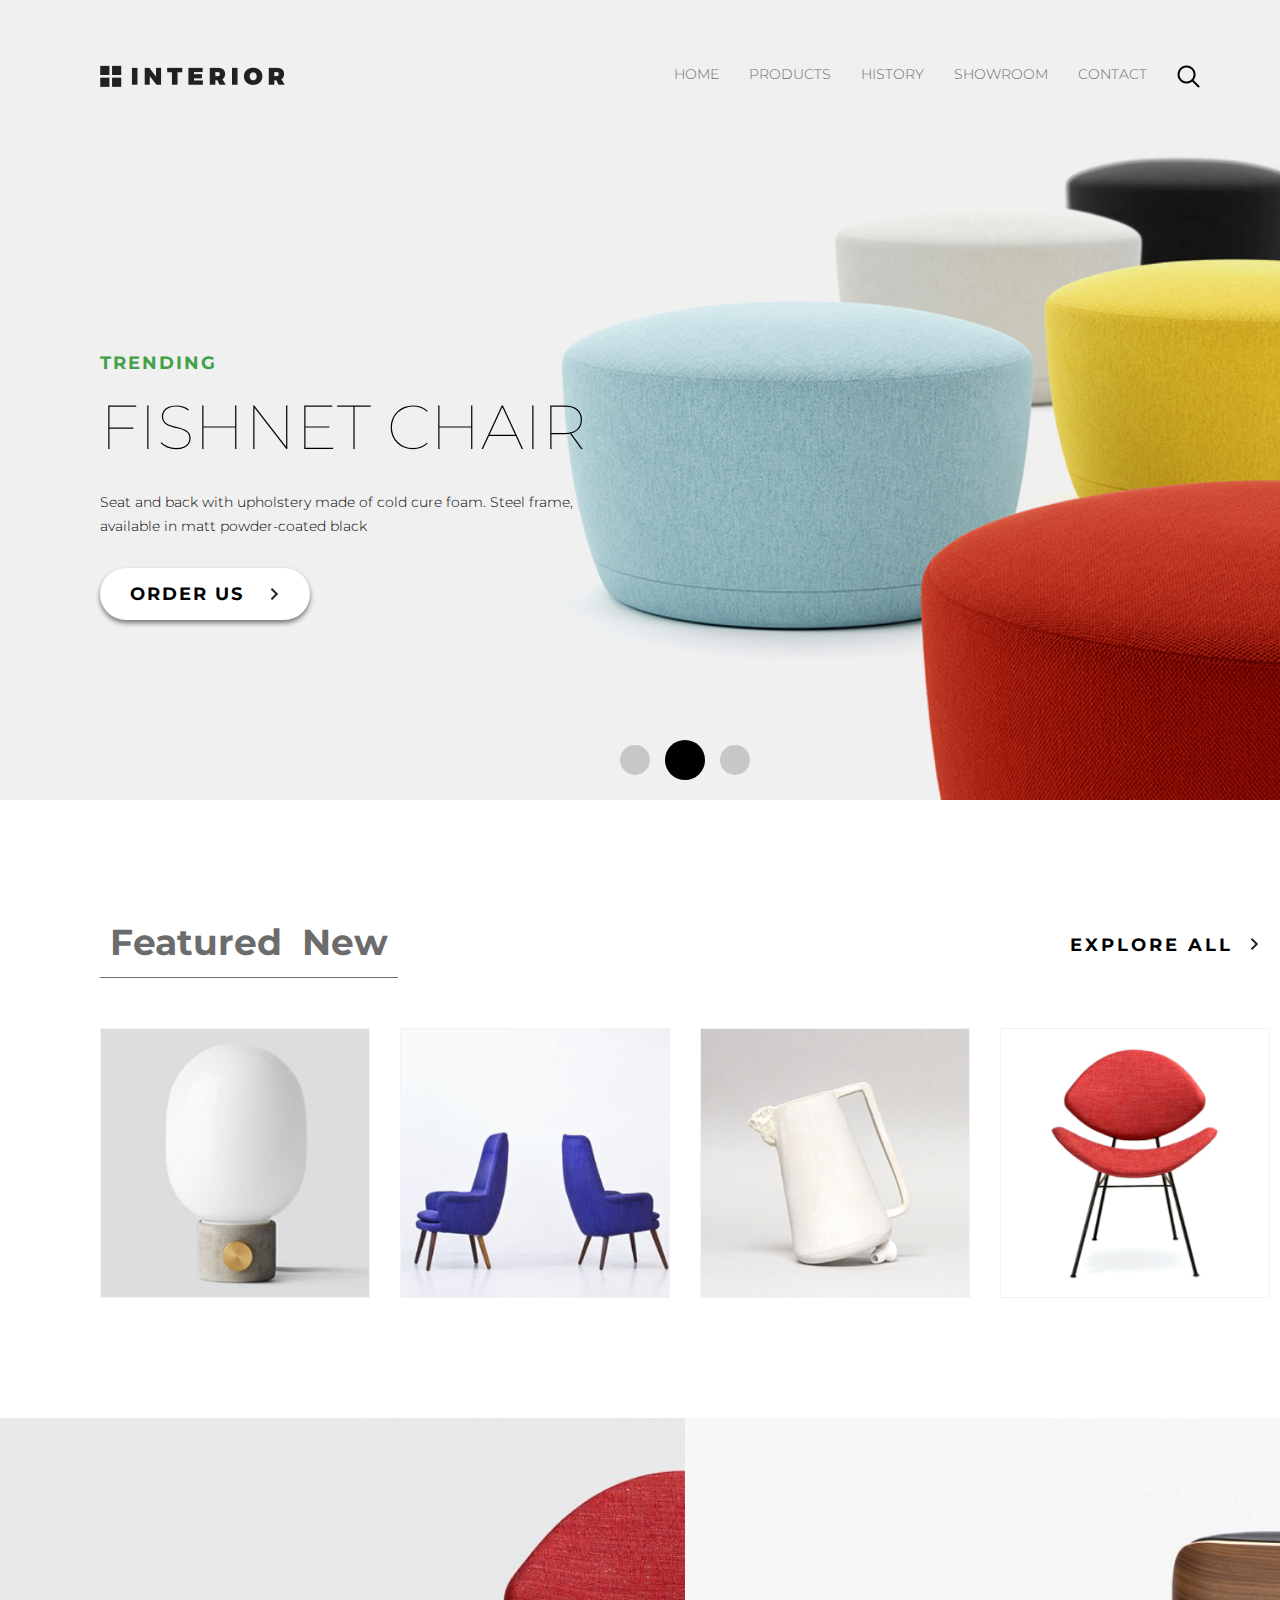
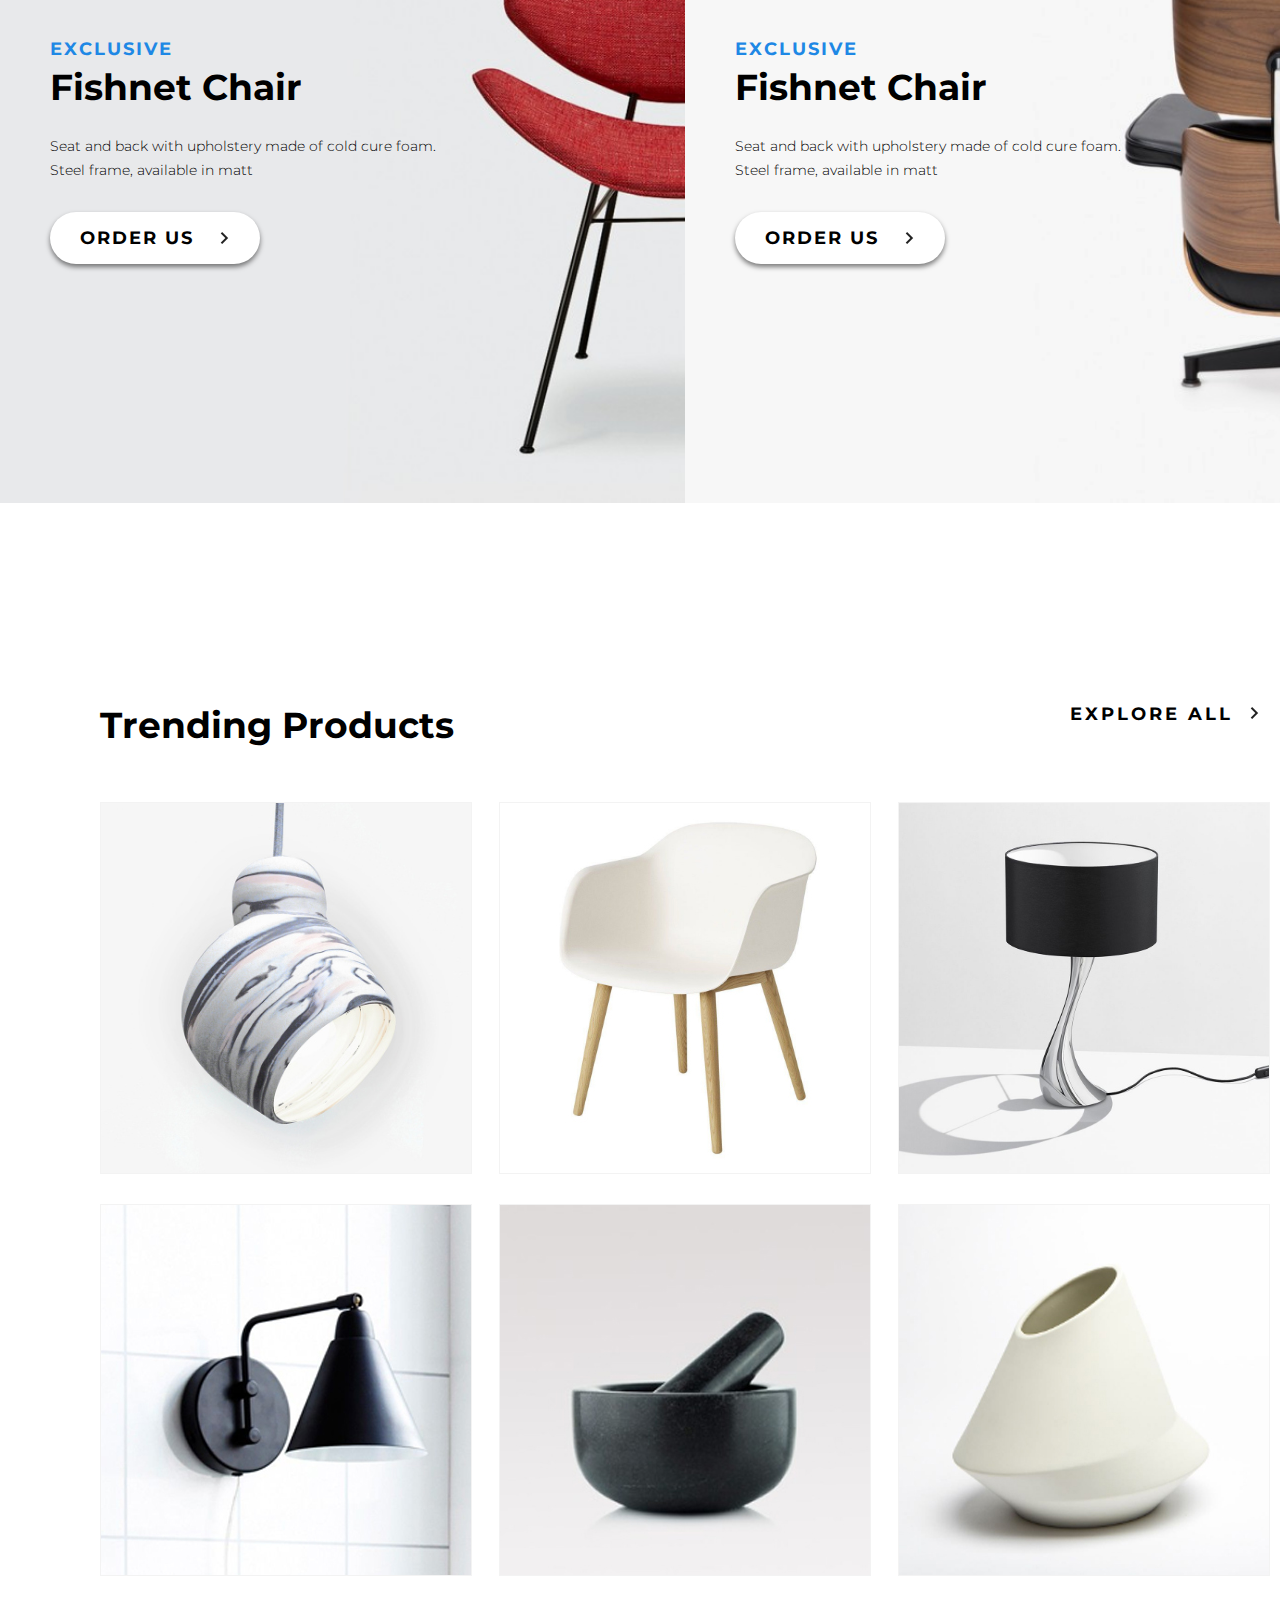
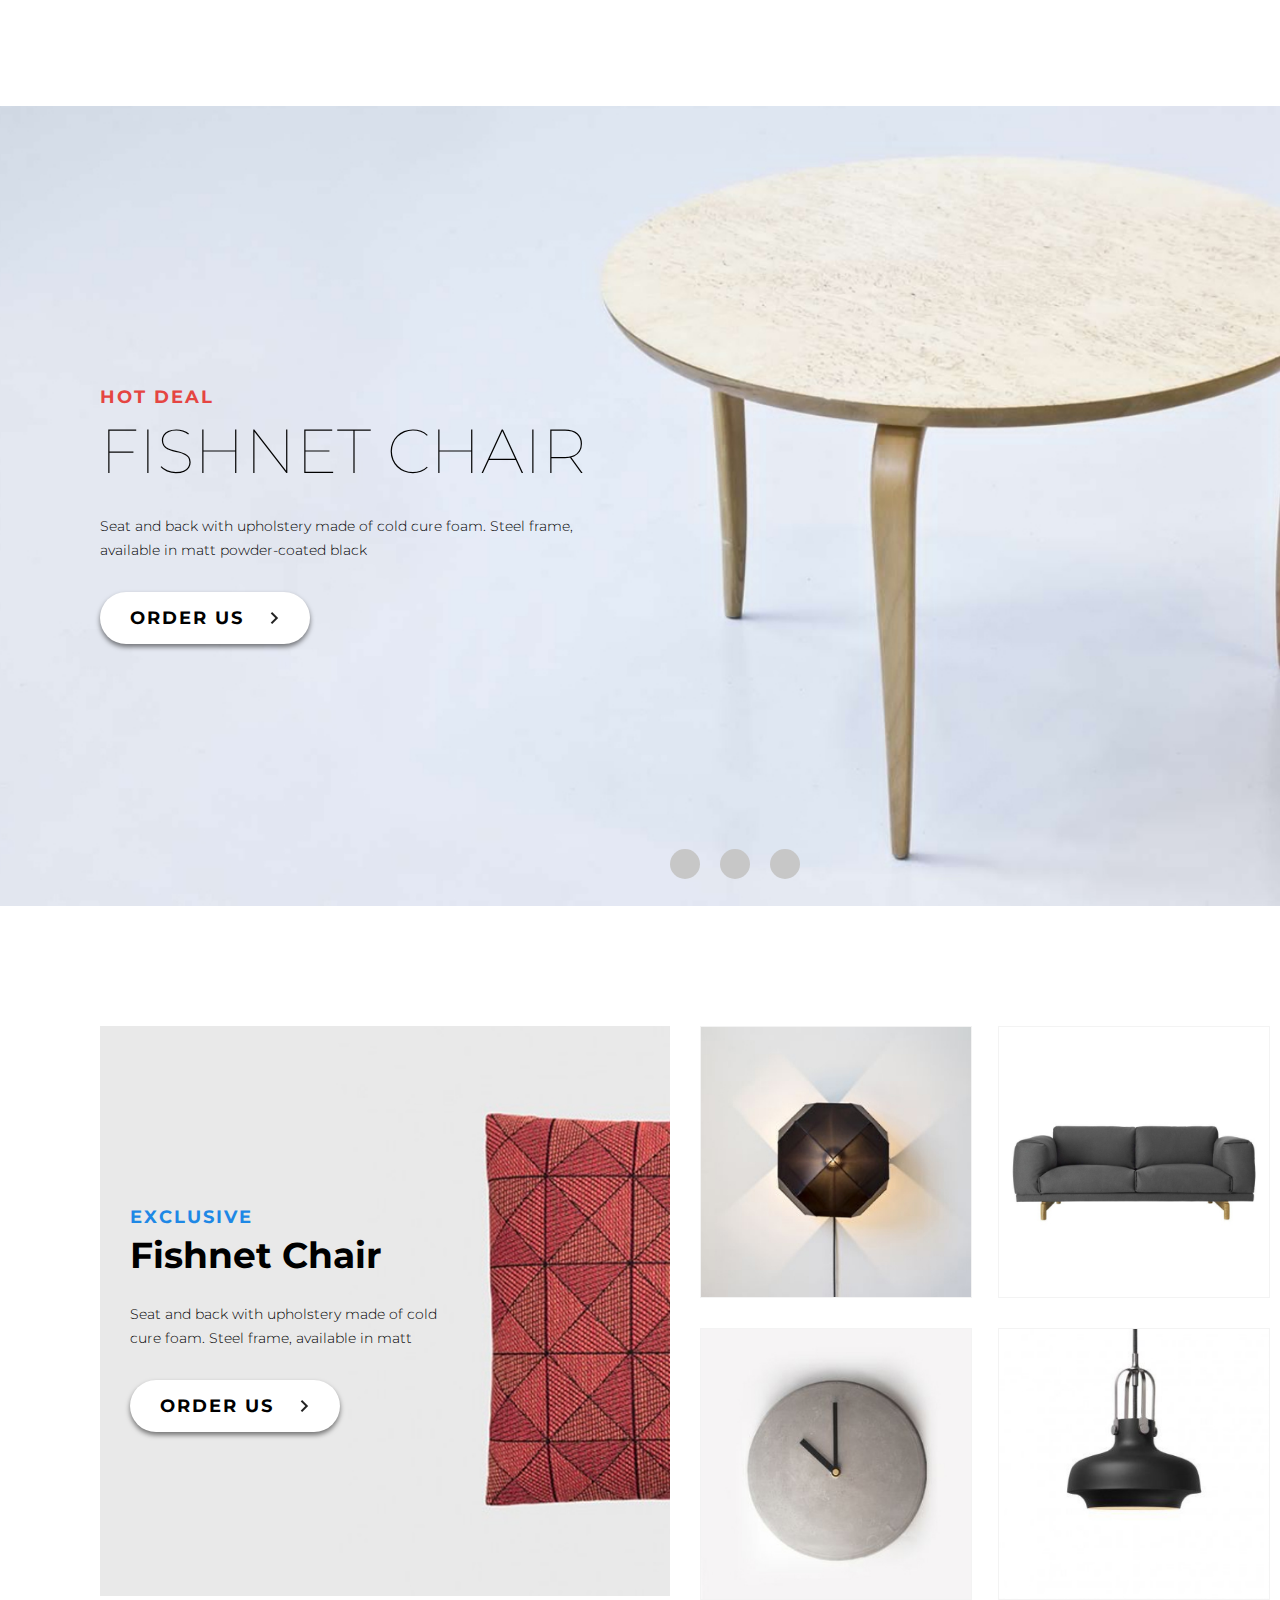
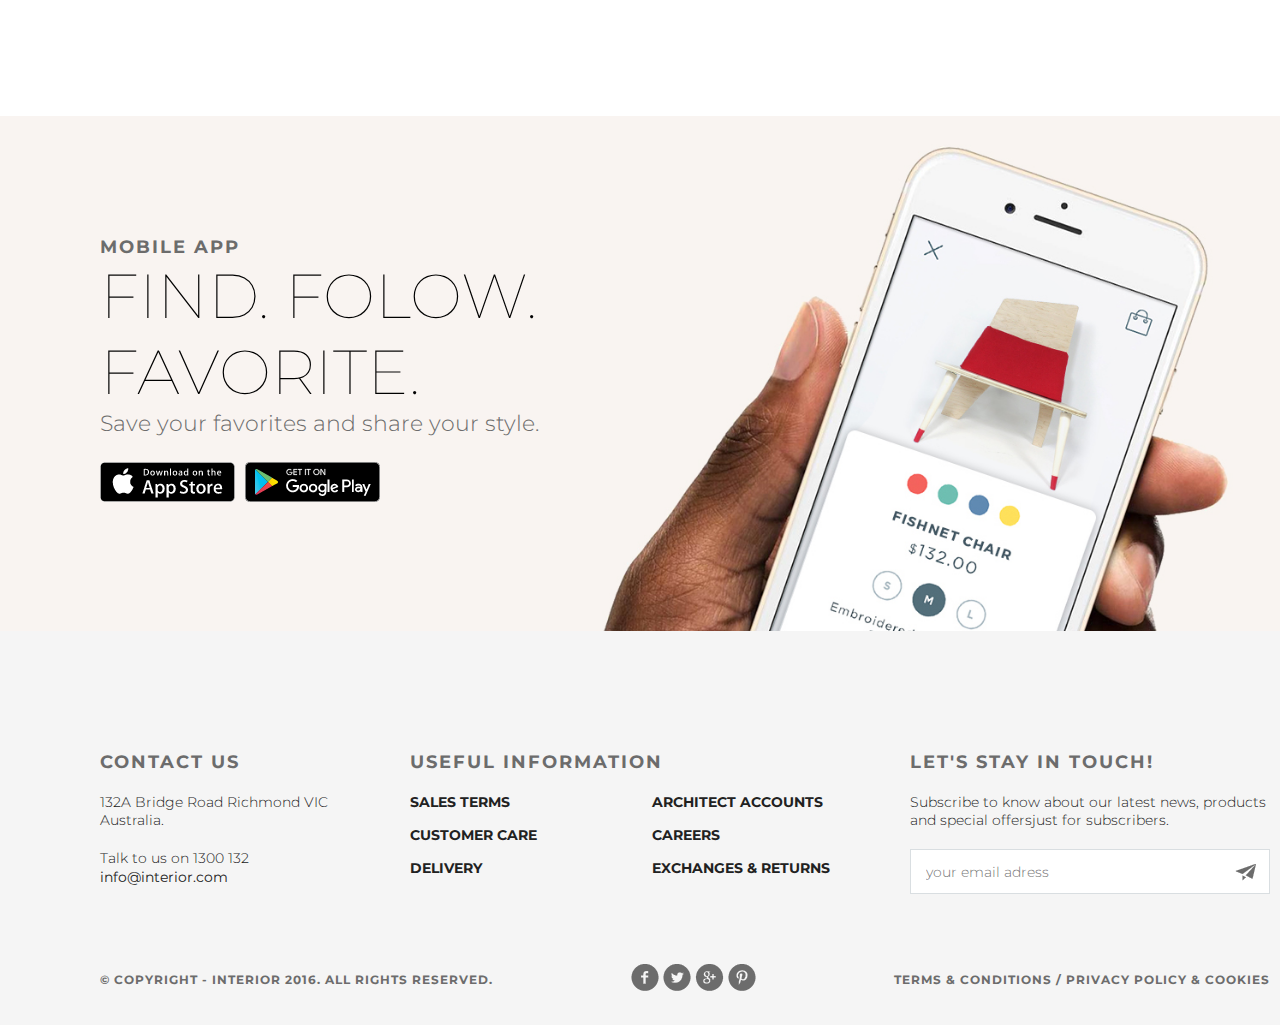
==== index.html @ ceb40d7b "Add files via upload" ====
<!DOCTYPE html>
<html lang="en">
<head>
	<meta charset="UTF-8">
	<title>Interior Home Page</title>
	<link rel="stylesheet" href="css/home.css">
	<link href="https://fonts.googleapis.com/css2?family=Montserrat:wght@100;300;700&display=swap" rel="stylesheet">
</head>
<body>
	<header class="header">
		<div class="navbar">
			<div class="logo">
				<a href="#"><img src="img/logo.png" alt="logo"></a>		
			</div>
			<nav class="menu">
				<ul class="menu-list">
					<li class="menu-list-item"><a href="#" class="menu-link">home</a></li>
					<li class="menu-list-item"><a href="#" class="menu-link">products</a></li>
					<li class="menu-list-item"><a href="#" class="menu-link">history</a></li>
					<li class="menu-list-item"><a href="#" class="menu-link">showroom</a></li>
					<li class="menu-list-item"><a href="./contact.html" class="menu-link">contact</a></li>
					<li class="menu-list-item"><a href="#" class="menu-link"><img src="img/search.png" alt="search"><span class="visually-hidden">search</span></a></li>
				</ul>
			</nav>		
		</div>
		<div class="slider-content">
			<p class="tag">trending</p>
			<h1 class="slider-title">fishnet chair</h1>
			<p class="slider-details">Seat and back with upholstery made of cold cure foam. Steel frame, available in matt powder-coated black</p>
			<a href="#0" class="order-btn">order us</a>
		</div>
		<div class="nav-box">
			<div class="nav-list">
				<div class="nav-btn-box">
					<div class="nav-btn"><a href="#" class="nav-btn-link"></a></div>
				</div>
				<div class="nav-btn-box">
					<div class="nav-btn-inv"><a href="#" class="nav-btn-link"></a></div>
				</div>
				<div class="nav-btn-box">
					<div class="nav-btn"><a href="#" class="nav-btn-link"></a></div>
				</div>
			</div>
		</div>
	</header>
	<main class="content">
		<section class="featured-product">
			<div class="ftd-nav">
				<ul class="ftd-nav-menu">
					<li class="ftd-nav-menu-item"><a href="#0" class="ftd-menu-link">Featured</a></li>
					<li class="ftd-nav-menu-item"><a href="#0" class="ftd-menu-link">New</a></li>
				</ul>
				<div class="ftd-nav-more-btn">
					<a href="#0" class="more-btn-link">explore all</a>
				</div>
			</div>
			<div class="ftd-cards">
				<div class="ftd-card">
					<div class="img-back-one"></div>
					<div class="img-back-one-opacity"></div>
					<div class="text-one">
						<a href="#0" class="more-desc"></a>
						<h2 class="ftd-more-title">Fishnet Chair</h2>
						<p class="ftd-more-desc">Seat and back with upholstery made of cold cure foam</p>
					</div>
				</div>
				<div class="ftd-card">
					<div class="img-back-two"></div>
					<div class="img-back-two-opacity"></div>
					<div class="text-two">
						<a href="#0" class="more-desc"></a>
						<h2 class="ftd-more-title">Fishnet Chair</h2>
						<p class="ftd-more-desc">Seat and back with upholstery made of cold cure foam</p>
					</div>
				</div>
				<div class="ftd-card">
					<div class="img-back-three"></div>
					<div class="img-back-three-opacity"></div>
					<div class="text-three">
						<a href="#0" class="more-desc"></a>
						<h2 class="ftd-more-title">Fishnet Chair</h2>
						<p class="ftd-more-desc">Seat and back with upholstery made of cold cure foam</p>
					</div>
				</div>
				<div class="ftd-card">
					<div class="img-back-four"></div>
					<div class="img-back-four-opacity"></div>
					<div class="text-four">
						<a href="#0" class="more-desc"></a>
						<h2 class="ftd-more-title">Fishnet Chair</h2>
						<p class="ftd-more-desc">Seat and back with upholstery made of cold cure foam</p>
					</div>					
				</div>
			</div>
		</section>
		<section class="promo-product">
			<div class="promo-product-content ppc-card1">
				<div class="promo-content">
					<p class="pc-tag">Exclusive</p>
					<h1 class="pc-slider-title">Fishnet Chair</h1>
					<p class="slider-details">Seat and back with upholstery made of cold cure foam. Steel frame, available in matt</p>
					<a href="#" class="order-btn">Order us</a>
				</div>
			</div>
			<div class="promo-product-content ppc-card2">
				<div class="promo-content">
					<p class="pc-tag">Exclusive</p>
					<h1 class="pc-slider-title">Fishnet Chair</h1>
					<p class="slider-details">Seat and back with upholstery made of cold cure foam. Steel frame, available in matt</p>
					<a href="#" class="order-btn">Order us</a>
				</div>
			</div>
		</section>
		<section class="trending-products">
			<div class="tp-nav">
				<h2 class="tp-nav-title">Trending Products</h2>
				<a href="#" class="more-btn-link">Explore all</a>
			</div>
			<div class="tp-content">
				<a href="#" class="tp-card tp-card1"></a>
				<a href="#" class="tp-card tp-card2"></a>
				<a href="#" class="tp-card tp-card3"></a>
				<a href="#" class="tp-card tp-card4"></a>
				<a href="#" class="tp-card tp-card5"></a>
				<a href="#" class="tp-card tp-card6"></a>
			</div>
		</section>
		<div class="hot-deals-slider">
			<div class="slider-content">
				<p class="hdc-tag">Hot deal</p>
				<h1 class="slider-title">Fishnet Chair</h1>
				<p class="slider-details">Seat and back with upholstery made of cold cure foam. Steel frame, available in matt powder-coated black</p>
				<a href="#" class="order-btn">Order us</a>
			</div>
			<div class="nav-box nav-box2">
				<div class="nav-list ">
					<div class="nav-btn-box">
						<div class="nav-btn"><a href="#" class="nav-btn-link"></a></div>
					</div>
					<div class="nav-btn-box">
							<div class="nav-btn"><a href="#" class="nav-btn-link"></a></div>
					</div>
					<div class="nav-btn-box">
						<div class="nav-btn"><a href="#" class="nav-btn-link"></a></div>
						</div>
				</div>
			</div>
		</div>
		<section class="exclusive-product">
			<div class="product-lg">
				<div class="plg-content">
					<p class="pc-tag">Exclusive</p>
					<h1 class="pc-slider-title">Fishnet Chair</h1>
					<p class="slider-details">Seat and back with upholstery made of cold cure foam. Steel frame, available in matt</p>
					<a href="#" class="order-btn">Order us</a>
				</div>
			</div>
			<div class="products-sm">
				<a href="#" class="products-sm-card products-sm-card1"></a>
				<a href="#" class="products-sm-card products-sm-card2"></a>
				<a href="#" class="products-sm-card products-sm-card3"></a>
				<a href="#" class="products-sm-card products-sm-card4"></a>
			</div>
		</section>
		<div class="mobile-app">
			<div class="mobile-app-content">
				<p class="mac-tag">Mobile app</p>
				<h1 class="mac-title">Find. Folow. Favorite.</h1>
				<p class="mac-details">Save your favorites and share your style.</p>
				<div class="mobile-app-btn">
					<a href="#" class="ma-link"><img src="./img/app-store.png" alt="App store"></a>
					<a href="#" class="ma-link"><img src="./img/google-play.png" alt="Google play"></a>
				</div>
			</div>
		</div>
	</main>
	<footer class="footer">
		<div class="footer-top">
			<div class="footer-group first">
				<h4 class="footer-group-title">contact us</h4>
				<address class="footer-group-info-place">132A Bridge Road Richmond VIC Australia.</address>
				<address class="footer-group-info-tel">Talk to us on 1300 132</address>
				<address><a href="#" class="footer-group-email">info@interior.com</a></address>
			</div>
			<div class="footer-group second">
				<h4 class="footer-group-title">useful information</h4>
				<div class="footer-group-menu">
					<ul class="group-menu-list-left">
						<li class="group-menu-list-item"><a href="#" class="group-menu-link">sales terms</a></li>
						<li class="group-menu-list-item"><a href="#" class="group-menu-link">customer care</a></li>
						<li class="group-menu-list-item"><a href="#" class="group-menu-link">delivery</a></li>
					</ul>
					<ul class="group-menu-list-right">						
						<li class="group-menu-list-item"><a href="#" class="group-menu-link">architect accounts</a></li>
						<li class="group-menu-list-item"><a href="#" class="group-menu-link">careers</a></li>
						<li class="group-menu-list-item"><a href="#" class="group-menu-link">exchanges & returns</a></li>
					</ul>
				</div>		
			</div>
			<div class="footer-group third">
				<h4 class="footer-group-title">let's stay in touch!</h4>	
				<p class="footer-group-info">Subscribe to know about our latest news, products and special offersjust for subscribers.</p>
				<form class="form-email">
					<label class="form-row">
						<input type="email" class="field" placeholder="your email adress" required>
					</label>
					<button type="submit" class="submit-btn"><span class="visually-hidden">Submit</span></button>
				</form>
			</div>
		</div>
		<div class="footer-bottom">
			<div class="copyright">
				<p class="copyright-description">© copyright - interior 2016. all rights reserved.</p>
			</div>
			<div class="socials">
				<a href="#" class="social-fb"><img src="img/facebook.png" alt="facebook icon"</a>
				<a href="#" class="social-tw"><img src="img/twitter.png" alt="twitter icon"></a>
				<a href="#" class="social-gl"><img src="img/google.png" alt="google icon"></a>
				<a href="#" class="social-pin"><img src="img/pinterest.png" alt="pinterest icon"></a>
			</div>
			<div class="policy-cookies">
				<p class="policy-cookies-description">terms & conditions / privacy policy & cookies</p>
			</div>
		</div>
	</footer>
</body>
</html>
---- css/home.css ----
body {
	font-family: "Montserrat", sans-serif;
	width: 1370px;
	margin: 0 auto;
	padding: 0;	
	font-style: normal;	
}
h1,
h2,
h3,
h4,
p,
ul,
address {
	margin: 0;
	padding: 0;
	font-style: normal;
}
a {
	text-decoration: none;
	color: #6c6c6c;
}
.visually-hidden {
  position: absolute;
  width: 1px;
  height: 1px;
  clip: rect(1px, 1px, 1px, 1px);
 }
.header {
	height: 800px;	
	box-sizing: border-box;
	background-color: #f5f5f5;
	padding-top: 65px;
	padding-left: 100px;
	padding-right: 100px;
	padding-bottom: 20px;
	background-image: url(../img/slider-img.png);
	background-repeat: no-repeat;
	background-size: cover;
	background-position: 0 0;		
}
.navbar {
	display: flex;
	justify-content: space-between;
	margin-right: 70px;	
	margin-bottom: 260px;	
}
.menu-list {
	display: flex;
	padding: 0;
	margin: 0;
}
.menu-list-item {
	font-size: 14px;
	list-style-type: none;
	text-transform: uppercase;
	font-weight: 300;
	padding-left: 15px;
	padding-right: 15px;	
}
.menu-list-item:hover {	
	color: #000000;
	font-size: 14px;
	font-weight: 700;
	border-bottom: 3px solid #212121;
}
.menu-list-item:last-child:hover {
	border-bottom: none;
}
.menu-list-item:last-child {
	padding-right: 0;
}
.slider-content {
	width: 490px;
	margin-bottom: 120px;
}
.tag {
	margin-bottom: 15px;
	font-size: 18px;
	font-weight: 700;
	text-transform: uppercase;
	color: #43a047;
	letter-spacing: 2px;
}
.slider-title {
	margin-bottom: 25px;
	font-size: 62px;
	font-weight: 100;
	color: #000000;
	text-transform: uppercase;
}
.slider-details {
	margin-bottom: 30px;
	font-size: 14px;
	line-height: 24px;
	color: #000000;
	font-weight: 300;
}
.order-btn {
	display: block;
	box-sizing: border-box;
	width: 210px;
	padding: 15px 30px;
	font-size: 18px;
	color: #000000;
	font-weight: 700;
	text-transform: uppercase;
	letter-spacing: 2px;	
	border-radius: 26px;
	box-shadow: 0 3px 5px rgba(0, 0, 0, 0.5);	
	background-color: #ffffff;
	background-image: url(../img/arrow.png);
	background-size: 9px 12px;
	background-repeat: no-repeat;
	background-position: 170px 20px;
}
.nav-list {
	display: flex;
	justify-content: center;
	height: 40px;
	align-items: center;
}
.nav-btn-box {
	width: 50px;
	height: 50px;
}
.nav-btn {
	width: 30px;
	height: 30px;
	margin: 10px auto;
	background-color: #c7c7c7;
    background-position: center center;
	background-repeat: no-repeat;
	border-radius: 30px;
}
.nav-btn-inv {
	width: 40px;
	height: 40px;
	margin: 5px auto;
	background-color: #000000;
	background-position: center center;
	background-repeat: no-repeat;
	border-radius: 40px;
	cursor: pointer;
}
.nav-btn:hover {
	width: 40px;
	height: 40px;
	margin: 5px auto;
	background-color: #000000;
	border-radius: 40px;
	cursor: pointer;
}
.featured-product {
	padding: 120px 100px;
}
.ftd-nav {
	display: flex;
	justify-content: space-between;
	-ms-align-items: center;
	align-items: center;
	margin-bottom: 50px;
}
.ftd-nav-menu {
	display: flex;
	list-style-type: none;	
	padding-bottom: 13px;
	border-bottom: 1px solid #6c6c6c;
	font-size: 36px;
	font-weight: 700;
	color: #6c6c6c;
}
.ftd-menu-link {
	padding-left: 10px;
	padding-right: 10px;
	padding-bottom: 10px;
}
.ftd-menu-link:hover {
	padding-left: 10px;
	padding-right: 10px;
	padding-bottom: 10px;
	color: #000000;
	border-bottom: 3px solid #000;
}
.more-btn-link {
	font-size: 18px;
	text-transform: uppercase;
	font-weight: 700;
	letter-spacing: 3px;
	color: #000000;
}
.more-btn-link {
	display: block;
	width: 200px;
	height: 30px;
	background-image: url(../img/arrow.png);
	background-size: 9px 12px;
	background-repeat: no-repeat;
	background-position: 180px 4px;
}
.ftd-cards {
	display: flex;
	justify-content: space-between;
}
.ftd-card {
	position: relative;
	width: 270px;
	height: 270px;
	border: 1px solid #f3f3f3;
	padding-top: 60px;
	padding-left: 25px;
	padding-right: 25px;
	box-sizing: border-box;
	background-repeat: no-repeat;
	background-position: center center;
	background-size: contain;
	text-align: center;
}
.img-back-one {
	position: absolute;
	top: 0;
	left: 0;
	right: 0;
	bottom: 0;
	padding-top: 60px;
	padding-left: 25px;
	padding-right: 25px;
	background-image: url(../img/product-1.png);
	background-repeat: no-repeat;
	background-position: center center;
	background-size: contain;
	z-index: 1;
}
.text-one {
	position: absolute;
	top: 0;
	left: 0;
	right: 0;
	bottom: 0;
	padding-top: 60px;
	padding-left: 25px;
	padding-right: 25px;	
}
.img-back-one-opacity {
	position: absolute;
	top: 0;
	left: 0;
	right: 0;
	bottom: 0;
	padding-top: 60px;
	padding-left: 25px;
	padding-right: 25px;
	background-image: url(../img/product-1.png);
	background-repeat: no-repeat;
	background-position: center center;
	background-size: contain;
	opacity: 0.2;	
}
.img-back-one:hover  {
	background-image: none;
}
.img-back-two {
	position: absolute;
	top: 0;
	left: 0;
	right: 0;
	bottom: 0;
	padding-top: 60px;
	padding-left: 25px;
	padding-right: 25px;
	background-image: url(../img/product-2.png);
	background-repeat: no-repeat;
	background-position: center center;
	background-size: contain;
	z-index: 1;
}
.text-two {
	position: absolute;
	top: 0;
	left: 0;
	right: 0;
	bottom: 0;
	padding-top: 60px;
	padding-left: 25px;
	padding-right: 25px;	
}
.img-back-two-opacity {
	position: absolute;
	top: 0;
	left: 0;
	right: 0;
	bottom: 0;
	padding-top: 60px;
	padding-left: 25px;
	padding-right: 25px;
	background-image: url(../img/product-2.png);
	background-repeat: no-repeat;
	background-position: center center;
	background-size: contain;
	opacity: 0.2;	
}
.img-back-two:hover  {
	background-image: none;
}
.img-back-three {
	position: absolute;
	top: 0;
	left: 0;
	right: 0;
	bottom: 0;
	padding-top: 60px;
	padding-left: 25px;
	padding-right: 25px;
	background-image: url(../img/product-3.png);
	background-repeat: no-repeat;
	background-position: center center;
	background-size: contain;
	z-index: 1;
}
.text-three {
	position: absolute;
	top: 0;
	left: 0;
	right: 0;
	bottom: 0;
	padding-top: 60px;
	padding-left: 25px;
	padding-right: 25px;	
}
.img-back-three-opacity {
	position: absolute;
	top: 0;
	left: 0;
	right: 0;
	bottom: 0;
	padding-top: 60px;
	padding-left: 25px;
	padding-right: 25px;
	background-image: url(../img/product-3.png);
	background-repeat: no-repeat;
	background-position: center center;
	background-size: contain;
	opacity: 0.2;	
}
.img-back-three:hover  {
	background-image: none;
}
.img-back-four {
	position: absolute;
	top: 0;
	left: 0;
	right: 0;
	bottom: 0;
	padding-top: 60px;
	padding-left: 25px;
	padding-right: 25px;
	background-image: url(../img/product-4.png);
	background-repeat: no-repeat;
	background-position: center center;
	background-size: contain;
	z-index: 1;
}
.text-four {
	position: absolute;
	top: 0;
	left: 0;
	right: 0;
	bottom: 0;
	padding-top: 60px;
	padding-left: 25px;
	padding-right: 25px;	
}
.img-back-four-opacity {
	position: absolute;
	top: 0;
	left: 0;
	right: 0;
	bottom: 0;
	padding-top: 60px;
	padding-left: 25px;
	padding-right: 25px;
	background-image: url(../img/product-4.png);
	background-repeat: no-repeat;
	background-position: center center;
	background-size: contain;
	opacity: 0.2;	
}
.img-back-four:hover  {
	background-image: none;
}
.more-desc {
	display: block;
	width: 50px;
	height: 50px;
	margin-left: auto;
	margin-right: auto;
	margin-bottom: 15px;
	border-radius: 25px;
	box-shadow: 0 3px 5px rgba(0, 0, 0, 0.5);
	background-image: url(../img/arrow.png);
	background-size: 15px 18px;
	background-repeat: no-repeat;
	background-position: 19px 17px;
	background-color: #ffffff;
	opacity: 1;
}
.ftd-more-title	{
	font-size: 22px;
	font-weight: 700;
	color: #000000;
	margin-bottom: 20px;
}
.ftd-more-desc {
	font-size: 14px;
	font-weight: 300;
	line-height: 22px;
}
.footer {	
	padding-top: 120px;
	padding-bottom: 30px;
	background-color: #f5f5f5;
}
.footer-top {
	display: flex;
	justify-content: space-between;
	width: 1170px;
	margin-left: auto;
	margin-right: auto;	
}
.first {
	width: 230px;	
}
.second {
	width: 420px;	
}
.third {
	width: 360px;
}
.promo-product {
	display: flex;
	margin-bottom: 100px;
}
.promo-product-content {
	box-sizing: border-box;
	width: 685px;
	height: 685px;
}
.ppc-card1 {
	background-image: url(../img/promo-img1.png);
	background-size: contain;
}
.ppc-card2 {
	background-image: url(../img/promo-img2.png);
	background-size: contain;
}
.promo-content {
	width: 400px;
	padding-top: 220px;
	padding-left: 50px;
}
.pc-tag {
	margin-bottom: 5px;
	color: #1e88e5;
	font-size: 18px;
	font-weight: 700;
	text-transform: uppercase;
	letter-spacing: 2px;
}
.pc-slider-title {
	margin-bottom: 25px;
	font-size: 36px;
	font-weight: 700;
	color: #000000;
}


.trending-products {
	padding: 100px;
}
.tp-nav {
	display: flex;
	justify-content: space-between;
	margin-bottom: 55px;
}
.tp-nav-title {
	font-size: 36px;
	font-weight: 700;
}
.tp-content {
	display: flex;
	justify-content: space-between;
	flex-wrap: wrap;
}
.tp-card {
	display: block;
	width: 370px;
	height: 370px;
	background-size: contain;
	margin-bottom: 30px;
	border: 1px solid #f3f3f3;
}
.tp-card1 {
	background-image: url(../img/product-5.png);
}
.tp-card2 {
	background-image: url(../img/product-6.png);
}
.tp-card3 {
	background-image: url(../img/product-7.png);
}
.tp-card4 {
	background-image: url(../img/product-8.png);
}
.tp-card5 {
	background-image: url(../img/product-9.png);
}
.tp-card6 {
	background-image: url(../img/product-10.png);
}


.hot-deals-slider {
	box-sizing: border-box;
	width: 1370px;
	height: 800px;
	padding-top: 280px;
	padding-left: 100px;
	margin-bottom: 120px;
	background-image: url(../img/slider-img2.png);
	background-size: cover;
	background-position: center center;
	background-repeat: no-repeat;	
}
.hdc-tag {
	margin-bottom: 5px;
	color: #e54542;
	font-size: 18px;
	font-weight: 700;
	text-transform: uppercase;
	letter-spacing: 2px;
}
.nav-box2 {
	padding-top: 80px;
}


.exclusive-product {
	display: flex;
	justify-content: space-between;
	padding-left: 100px;
	padding-right: 100px;
	margin-bottom: 120px;
}
.product-lg, .products-sm {
	width: 570px;
	height: 570px;
}
.product-lg {
	background-image: url(../img/promo-img3.png);
	background-size: contain;
}
.plg-content {
	width: 340px;
	padding-top: 180px;
	padding-left: 30px;
}
.products-sm {
	display: flex;
	flex-wrap: wrap;
	justify-content: space-between;
}
.products-sm-card {
	display: block;
	width: 270px;
	height: 270px;
	margin-bottom: 30px;
	border: 1px solid #f3f3f3;
	background-size: contain;
}
.products-sm-card1 {
	background-image: url(../img/product-11.png);
}
.products-sm-card2 {
	background-image: url(../img/product-12.png);
}
.products-sm-card3 {
	background-image: url(../img/product-13.png);
}
.products-sm-card4 {
	background-image: url(../img/product-14.png);
}


.mobile-app {
	box-sizing: border-box;
	width: 1370px;
	height: 515px;
	padding-top: 120px;
	padding-left: 100px;
	background-image: url(../img/app-back-img.png);
	background-size: cover;
	background-position: center center;
	background-repeat: no-repeat;
}
.mobile-app-content {
	width: 440px;
}
.mac-tag {
	font-size: 18px;
	font-weight: 700;
	text-transform: uppercase;
	color: #6c6c6c;
	letter-spacing: 2px;
}
.mac-title {
	font-size: 62px;
	font-weight: 100;
	text-transform: uppercase;
}
.mac-details {
	font-size: 22px;
	font-weight: 300;
	color: #6c6c6c;
	margin-bottom: 25px;
}
.mobile-app-btn {
	display: flex;
	width: 285px;
}
.ma-link {
	display: block;
	margin-right: 10px;
}
.footer-group-title {
	margin-bottom: 20px;
	font-size: 18px;
	font-weight: 700;
	letter-spacing: 2px;
	text-transform: uppercase;
	color: #6c6c6c;		
}
.footer-group-info {
	margin-bottom: 20px;
	font-size: 14px;
	font-weight: 300;
	color: #212121;
}
.footer-group-info-place {
	margin-bottom: 20px;
	font-size: 14px;
	font-weight: 300;
	color: #212121;
}
.footer-group-info-tel {	
	font-size: 14px;
	font-weight: 300;
	color: #212121;
}
.footer-group-email {
	font-size: 14px;
	color: #212121;
}
.footer-group-menu {
	display: flex;
	justify-content: space-between;
}
.group-menu-list-item {	
	font-size: 14px;
	font-weight: 700;
	list-style-type: none;
	text-transform: uppercase;
}
.group-menu-list-item:nth-child(n+2) {
	margin-top: 15px;
}
.group-menu-link {
	color: #212121;
}
.form-email {
	position: relative;
}
.field {
	-webkit-appearance:none;
	-moz-appearance:none;
	font-family: inherit;
	font-size: 14px;
	font-weight: 300;
	width: 360px;
	height: 45px;
	border: 1px solid #d9dee1;
	box-sizing: border-box;
	padding-left: 15px;
	padding-right: 50px;
}
.submit-btn {
	-webkit-appearance:none;
	-moz-appearance:none;
	position: absolute;
	z-index: 2;
	top: 3px;
	right: 5px;
	cursor: pointer;
	width: 40px;
	height: 40px;
	border: none;
	background-image: url(../img/submit.png);
	background-repeat: no-repeat;
	background-position: center center;
	-webkit-background-size: 21px;
	background-size: 21px;
	background-color: #ffffff;	
}
.field:focus {
	outline: 2px solid #d9dee1;
	outline-offset: 5px;
}
.footer-bottom {
	display: flex;
	justify-content: space-between;
	width: 1170px;
	margin-left: auto;
	margin-right: auto;
	margin-top: 70px;	
}
.copyright-description, .policy-cookies-description  {
	font-size: 12px;
	font-weight: 700;
	color: #6c6c6c;
	letter-spacing: 1px;
	text-transform: uppercase;
	padding-top: 8px;	
}
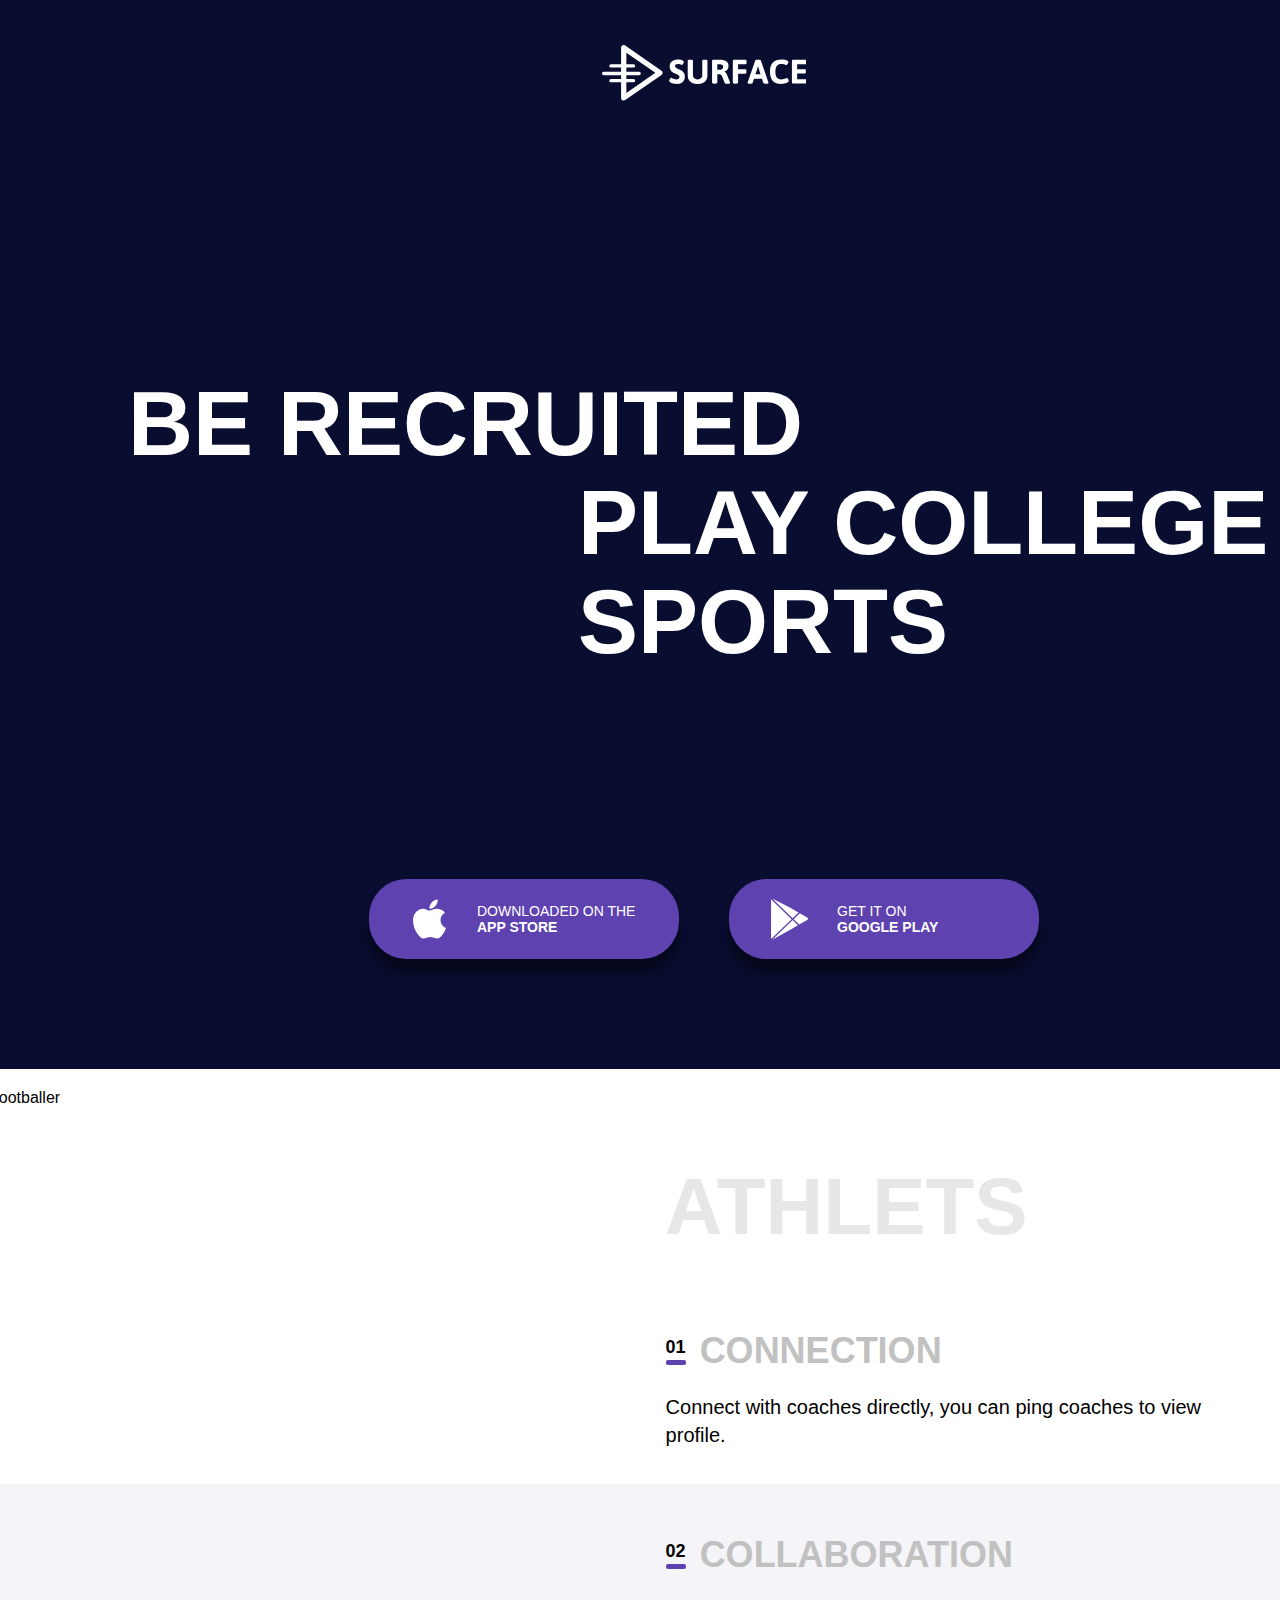
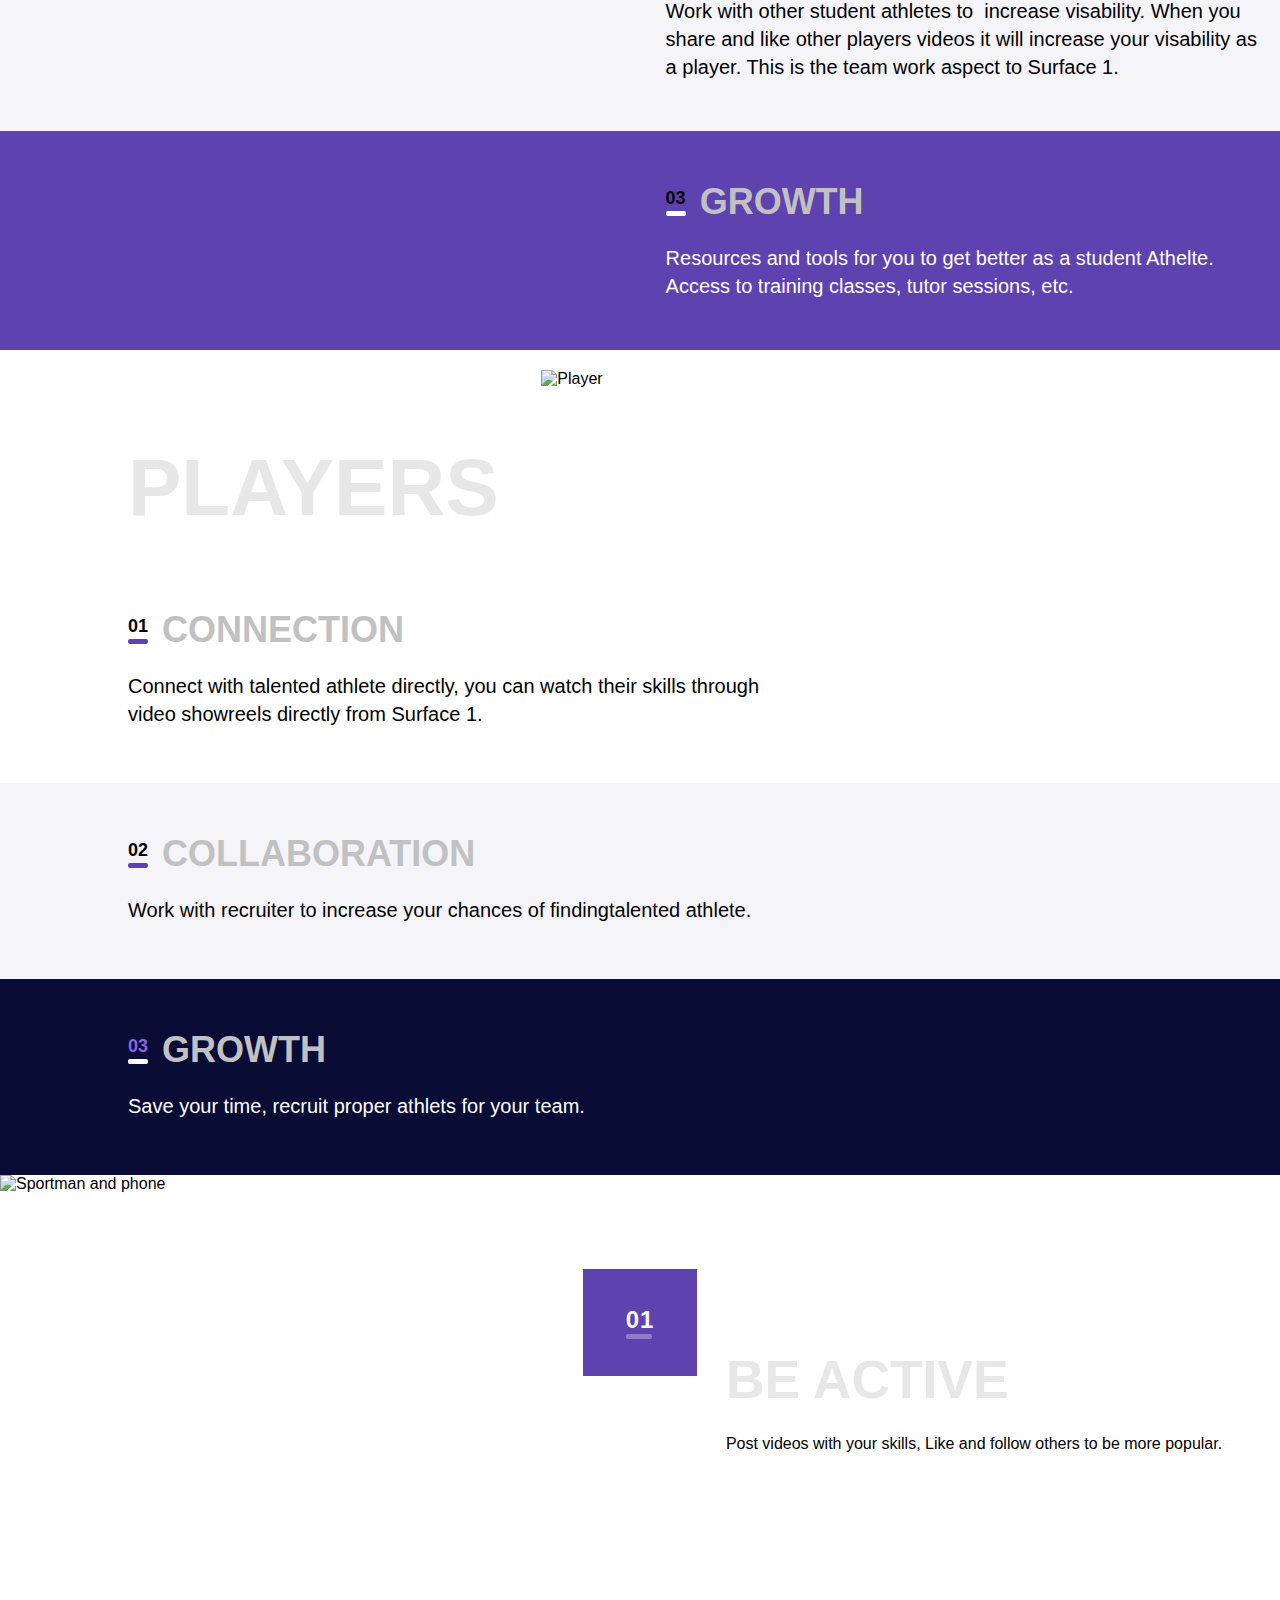
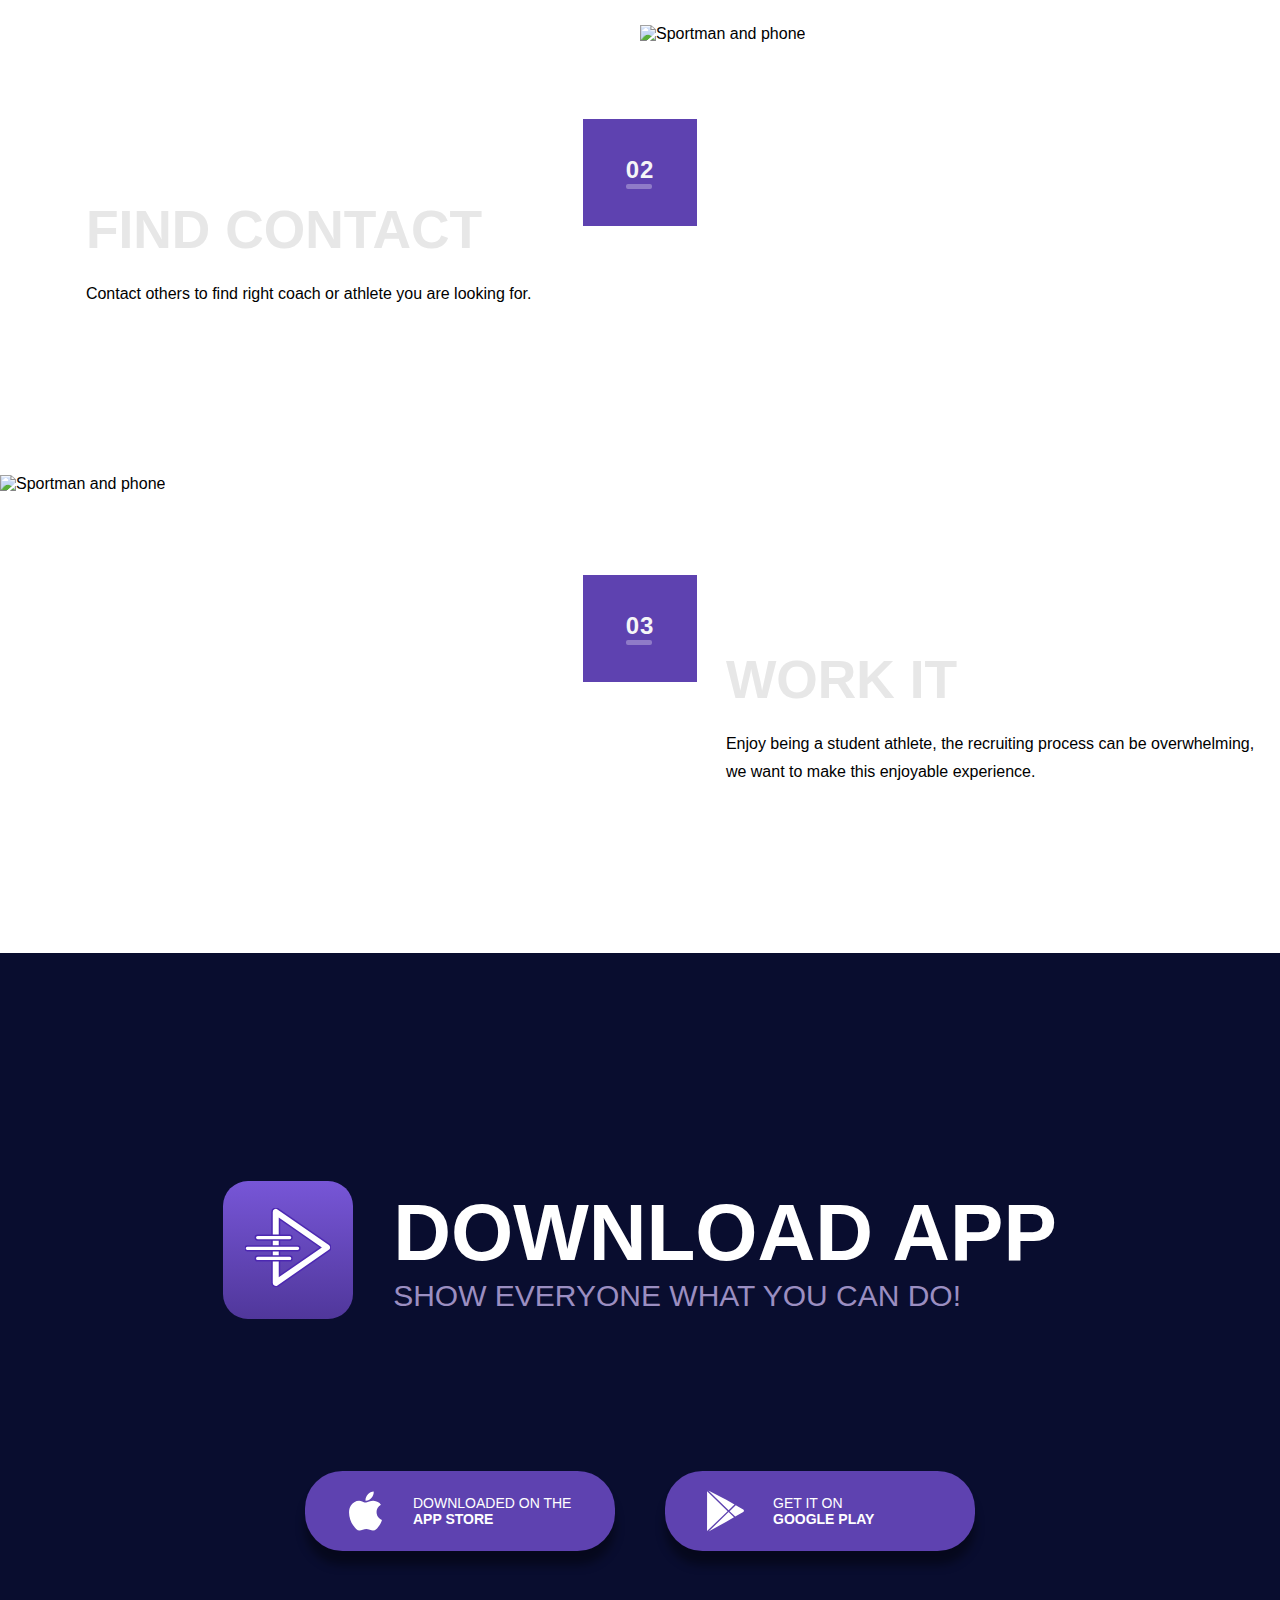
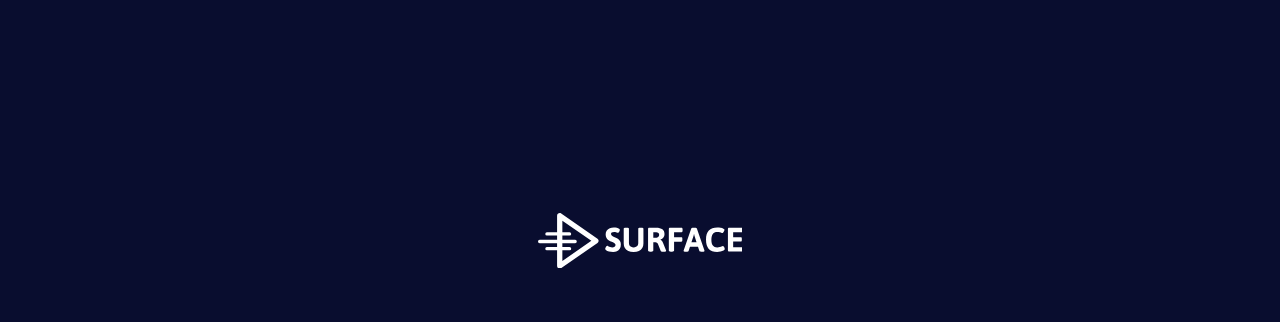
==== commit 48abdf3a: "Все макеты" ====
--- a/index.html
+++ b/index.html
@@ -1,227 +1,251 @@
 <!DOCTYPE html>
 <html lang="en">
+
 <head>
-	<meta charset="UTF-8">
-	<title>Interior Home Page</title>
-	<link rel="stylesheet" href="css/home.css">
-	<link href="https://fonts.googleapis.com/css2?family=Montserrat:wght@100;300;700&display=swap" rel="stylesheet">
+    <meta charset="UTF-8">
+    <meta name="viewport" content="width=device-width, initial-scale=1.0">
+    <link href="https://fonts.googleapis.com/css2?family=Roboto:wght@300;400;700&display=swap" rel="stylesheet">
+    <link rel="stylesheet" href="css/style.css">
+    <title>Surface</title>
 </head>
 <body>
-	<header class="header">
-		<div class="navbar">
-			<div class="logo">
-				<a href="#"><img src="img/logo.png" alt="logo"></a>		
-			</div>
-			<nav class="menu">
-				<ul class="menu-list">
-					<li class="menu-list-item"><a href="#" class="menu-link">home</a></li>
-					<li class="menu-list-item"><a href="#" class="menu-link">products</a></li>
-					<li class="menu-list-item"><a href="#" class="menu-link">history</a></li>
-					<li class="menu-list-item"><a href="#" class="menu-link">showroom</a></li>
-					<li class="menu-list-item"><a href="./contact.html" class="menu-link">contact</a></li>
-					<li class="menu-list-item"><a href="#" class="menu-link"><img src="img/search.png" alt="search"><span class="visually-hidden">search</span></a></li>
-				</ul>
-			</nav>		
-		</div>
-		<div class="slider-content">
-			<p class="tag">trending</p>
-			<h1 class="slider-title">fishnet chair</h1>
-			<p class="slider-details">Seat and back with upholstery made of cold cure foam. Steel frame, available in matt powder-coated black</p>
-			<a href="#0" class="order-btn">order us</a>
-		</div>
-		<div class="nav-box">
-			<div class="nav-list">
-				<div class="nav-btn-box">
-					<div class="nav-btn"><a href="#" class="nav-btn-link"></a></div>
-				</div>
-				<div class="nav-btn-box">
-					<div class="nav-btn-inv"><a href="#" class="nav-btn-link"></a></div>
-				</div>
-				<div class="nav-btn-box">
-					<div class="nav-btn"><a href="#" class="nav-btn-link"></a></div>
-				</div>
-			</div>
-		</div>
-	</header>
-	<main class="content">
-		<section class="featured-product">
-			<div class="ftd-nav">
-				<ul class="ftd-nav-menu">
-					<li class="ftd-nav-menu-item"><a href="#0" class="ftd-menu-link">Featured</a></li>
-					<li class="ftd-nav-menu-item"><a href="#0" class="ftd-menu-link">New</a></li>
-				</ul>
-				<div class="ftd-nav-more-btn">
-					<a href="#0" class="more-btn-link">explore all</a>
-				</div>
-			</div>
-			<div class="ftd-cards">
-				<div class="ftd-card">
-					<div class="img-back-one"></div>
-					<div class="img-back-one-opacity"></div>
-					<div class="text-one">
-						<a href="#0" class="more-desc"></a>
-						<h2 class="ftd-more-title">Fishnet Chair</h2>
-						<p class="ftd-more-desc">Seat and back with upholstery made of cold cure foam</p>
-					</div>
-				</div>
-				<div class="ftd-card">
-					<div class="img-back-two"></div>
-					<div class="img-back-two-opacity"></div>
-					<div class="text-two">
-						<a href="#0" class="more-desc"></a>
-						<h2 class="ftd-more-title">Fishnet Chair</h2>
-						<p class="ftd-more-desc">Seat and back with upholstery made of cold cure foam</p>
-					</div>
-				</div>
-				<div class="ftd-card">
-					<div class="img-back-three"></div>
-					<div class="img-back-three-opacity"></div>
-					<div class="text-three">
-						<a href="#0" class="more-desc"></a>
-						<h2 class="ftd-more-title">Fishnet Chair</h2>
-						<p class="ftd-more-desc">Seat and back with upholstery made of cold cure foam</p>
-					</div>
-				</div>
-				<div class="ftd-card">
-					<div class="img-back-four"></div>
-					<div class="img-back-four-opacity"></div>
-					<div class="text-four">
-						<a href="#0" class="more-desc"></a>
-						<h2 class="ftd-more-title">Fishnet Chair</h2>
-						<p class="ftd-more-desc">Seat and back with upholstery made of cold cure foam</p>
-					</div>					
-				</div>
-			</div>
-		</section>
-		<section class="promo-product">
-			<div class="promo-product-content ppc-card1">
-				<div class="promo-content">
-					<p class="pc-tag">Exclusive</p>
-					<h1 class="pc-slider-title">Fishnet Chair</h1>
-					<p class="slider-details">Seat and back with upholstery made of cold cure foam. Steel frame, available in matt</p>
-					<a href="#" class="order-btn">Order us</a>
-				</div>
-			</div>
-			<div class="promo-product-content ppc-card2">
-				<div class="promo-content">
-					<p class="pc-tag">Exclusive</p>
-					<h1 class="pc-slider-title">Fishnet Chair</h1>
-					<p class="slider-details">Seat and back with upholstery made of cold cure foam. Steel frame, available in matt</p>
-					<a href="#" class="order-btn">Order us</a>
-				</div>
-			</div>
-		</section>
-		<section class="trending-products">
-			<div class="tp-nav">
-				<h2 class="tp-nav-title">Trending Products</h2>
-				<a href="#" class="more-btn-link">Explore all</a>
-			</div>
-			<div class="tp-content">
-				<a href="#" class="tp-card tp-card1"></a>
-				<a href="#" class="tp-card tp-card2"></a>
-				<a href="#" class="tp-card tp-card3"></a>
-				<a href="#" class="tp-card tp-card4"></a>
-				<a href="#" class="tp-card tp-card5"></a>
-				<a href="#" class="tp-card tp-card6"></a>
-			</div>
-		</section>
-		<div class="hot-deals-slider">
-			<div class="slider-content">
-				<p class="hdc-tag">Hot deal</p>
-				<h1 class="slider-title">Fishnet Chair</h1>
-				<p class="slider-details">Seat and back with upholstery made of cold cure foam. Steel frame, available in matt powder-coated black</p>
-				<a href="#" class="order-btn">Order us</a>
-			</div>
-			<div class="nav-box nav-box2">
-				<div class="nav-list ">
-					<div class="nav-btn-box">
-						<div class="nav-btn"><a href="#" class="nav-btn-link"></a></div>
-					</div>
-					<div class="nav-btn-box">
-							<div class="nav-btn"><a href="#" class="nav-btn-link"></a></div>
-					</div>
-					<div class="nav-btn-box">
-						<div class="nav-btn"><a href="#" class="nav-btn-link"></a></div>
-						</div>
-				</div>
-			</div>
-		</div>
-		<section class="exclusive-product">
-			<div class="product-lg">
-				<div class="plg-content">
-					<p class="pc-tag">Exclusive</p>
-					<h1 class="pc-slider-title">Fishnet Chair</h1>
-					<p class="slider-details">Seat and back with upholstery made of cold cure foam. Steel frame, available in matt</p>
-					<a href="#" class="order-btn">Order us</a>
-				</div>
-			</div>
-			<div class="products-sm">
-				<a href="#" class="products-sm-card products-sm-card1"></a>
-				<a href="#" class="products-sm-card products-sm-card2"></a>
-				<a href="#" class="products-sm-card products-sm-card3"></a>
-				<a href="#" class="products-sm-card products-sm-card4"></a>
-			</div>
-		</section>
-		<div class="mobile-app">
-			<div class="mobile-app-content">
-				<p class="mac-tag">Mobile app</p>
-				<h1 class="mac-title">Find. Folow. Favorite.</h1>
-				<p class="mac-details">Save your favorites and share your style.</p>
-				<div class="mobile-app-btn">
-					<a href="#" class="ma-link"><img src="./img/app-store.png" alt="App store"></a>
-					<a href="#" class="ma-link"><img src="./img/google-play.png" alt="Google play"></a>
-				</div>
-			</div>
-		</div>
-	</main>
-	<footer class="footer">
-		<div class="footer-top">
-			<div class="footer-group first">
-				<h4 class="footer-group-title">contact us</h4>
-				<address class="footer-group-info-place">132A Bridge Road Richmond VIC Australia.</address>
-				<address class="footer-group-info-tel">Talk to us on 1300 132</address>
-				<address><a href="#" class="footer-group-email">info@interior.com</a></address>
-			</div>
-			<div class="footer-group second">
-				<h4 class="footer-group-title">useful information</h4>
-				<div class="footer-group-menu">
-					<ul class="group-menu-list-left">
-						<li class="group-menu-list-item"><a href="#" class="group-menu-link">sales terms</a></li>
-						<li class="group-menu-list-item"><a href="#" class="group-menu-link">customer care</a></li>
-						<li class="group-menu-list-item"><a href="#" class="group-menu-link">delivery</a></li>
-					</ul>
-					<ul class="group-menu-list-right">						
-						<li class="group-menu-list-item"><a href="#" class="group-menu-link">architect accounts</a></li>
-						<li class="group-menu-list-item"><a href="#" class="group-menu-link">careers</a></li>
-						<li class="group-menu-list-item"><a href="#" class="group-menu-link">exchanges & returns</a></li>
-					</ul>
-				</div>		
-			</div>
-			<div class="footer-group third">
-				<h4 class="footer-group-title">let's stay in touch!</h4>	
-				<p class="footer-group-info">Subscribe to know about our latest news, products and special offersjust for subscribers.</p>
-				<form class="form-email">
-					<label class="form-row">
-						<input type="email" class="field" placeholder="your email adress" required>
-					</label>
-					<button type="submit" class="submit-btn"><span class="visually-hidden">Submit</span></button>
-				</form>
-			</div>
-		</div>
-		<div class="footer-bottom">
-			<div class="copyright">
-				<p class="copyright-description">© copyright - interior 2016. all rights reserved.</p>
-			</div>
-			<div class="socials">
-				<a href="#" class="social-fb"><img src="img/facebook.png" alt="facebook icon"</a>
-				<a href="#" class="social-tw"><img src="img/twitter.png" alt="twitter icon"></a>
-				<a href="#" class="social-gl"><img src="img/google.png" alt="google icon"></a>
-				<a href="#" class="social-pin"><img src="img/pinterest.png" alt="pinterest icon"></a>
-			</div>
-			<div class="policy-cookies">
-				<p class="policy-cookies-description">terms & conditions / privacy policy & cookies</p>
-			</div>
-		</div>
-	</footer>
+    <header class="header">
+        <div class="header-container">
+            <div class="logo">
+                <a href="#" class="logo-link">
+                    <svg viewBox="0 0 972 264" class="logo-title">
+                        <g fill-rule="evenodd">
+                            <g fill-rule="nonzero" stroke-linecap="round" stroke-linejoin="round">
+                                <path
+                                    d="M115.5 36.848v190.304L253.03 132 115.5 36.848zM282.112 142.28l-172 119c-8.29 5.736-19.612-.198-19.612-10.28V13c0-10.082 11.321-16.016 19.612-10.28l172 119c7.184 4.97 7.184 15.59 0 20.56z" />
+                                <path
+                                    d="M42.5 107h107a8 8 0 1 0 0-16h-107a8 8 0 1 0 0 16zm0 70h107a8 8 0 1 0 0-16h-107a8 8 0 1 0 0 16zM8 143h168a8 8 0 1 0 0-16H8a8 8 0 1 0 0 16z" />
+                            </g>
+                            <path
+                                d="M356.505 184.362c-7.63 0-14.335-.772-20.117-2.316-5.782-1.544-10.202-3.436-13.26-5.676-3.057-2.24-4.586-4.36-4.586-6.357 0-1.575.59-3.512 1.77-5.813 1.182-2.3 2.59-4.283 4.224-5.95 1.635-1.664 2.997-2.496 4.087-2.496.666 0 2.09.575 4.27 1.725 3.268 1.695 6.37 3.057 9.308 4.086 2.937 1.03 6.313 1.544 10.127 1.544 4.238 0 7.826-.832 10.762-2.497 2.936-1.665 4.404-4.587 4.404-8.764 0-2.423-.757-4.512-2.27-6.268-1.514-1.756-3.452-3.24-5.813-4.45-2.36-1.21-5.57-2.634-9.626-4.27l-7.175-3.087c-4.36-2.12-8.1-4.45-11.217-6.993-3.118-2.543-5.66-5.903-7.63-10.08-1.967-4.18-2.95-9.295-2.95-15.35 0-7.386 1.816-13.532 5.45-18.436 3.632-4.904 8.354-8.507 14.167-10.808 5.812-2.3 12.048-3.45 18.71-3.45 5.448 0 10.382.56 14.802 1.68 4.42 1.12 7.887 2.557 10.4 4.313 2.512 1.757 3.768 3.513 3.768 5.27 0 1.452-.47 3.314-1.407 5.584-.94 2.27-2.104 4.254-3.497 5.95-1.393 1.694-2.694 2.542-3.905 2.542-.544 0-1.513-.303-2.905-.908a51.939 51.939 0 0 0-6.767-2.225c-2.27-.575-5.04-.863-8.31-.863-5.63 0-9.536.893-11.715 2.68-2.18 1.785-3.27 3.89-3.27 6.31 0 2.786.742 5.117 2.225 6.994 1.484 1.877 3.36 3.42 5.63 4.632 2.27 1.21 5.435 2.604 9.492 4.178 6.115 2.603 11.11 5.07 14.985 7.402 3.875 2.33 7.22 5.676 10.036 10.035 2.816 4.36 4.224 9.93 4.224 16.712 0 8.295-1.74 15.092-5.222 20.39-3.482 5.297-7.962 9.127-13.442 11.488-5.48 2.362-11.398 3.542-17.755 3.542h-.002zm96.724 0c-9.81 0-18.21-1.544-25.204-4.632-6.993-3.087-12.337-7.553-16.03-13.396-3.693-5.842-5.54-12.88-5.54-21.115V74.832c0-1.756.787-3.073 2.36-3.95 1.576-.88 4.028-1.318 7.358-1.318h5.45c3.33 0 5.766.44 7.31 1.317 1.544.878 2.316 2.195 2.316 3.95v68.752c0 3.754.923 7.114 2.77 10.08 1.847 2.968 4.435 5.284 7.765 6.95 3.33 1.664 7.145 2.496 11.444 2.496 4.297 0 8.127-.832 11.487-2.497 3.36-1.665 5.98-3.98 7.856-6.948 1.877-2.967 2.816-6.327 2.816-10.08V74.832c0-1.756.77-3.073 2.315-3.95 1.544-.88 3.98-1.318 7.31-1.318h5.36c3.33 0 5.766.44 7.31 1.317 1.544.878 2.316 2.195 2.316 3.95v70.387c0 8.233-1.846 15.272-5.54 21.114-3.692 5.843-9.036 10.31-16.03 13.396-6.992 3.088-15.393 4.632-25.2 4.632l.001.002zm78.376-1.09c-6.478 0-9.717-1.695-9.717-5.085V76.377c0-2.24.513-3.86 1.543-4.86 1.03-.998 2.664-1.497 4.904-1.497h31.515c26.76 0 40.142 10.08 40.142 30.243 0 6.115-1.71 11.382-5.13 15.802-3.422 4.42-8.01 7.72-13.76 9.9v.636c1.998.848 4.102 2.665 6.312 5.45s3.98 5.933 5.313 9.445l14.257 35.51c.485 1.454.727 2.483.727 3.09 0 2.118-3.21 3.177-9.627 3.177h-6.63c-5.39 0-8.507-1.12-9.354-3.36l-12.806-31.515c-1.21-2.42-2.377-4.298-3.497-5.63-1.12-1.332-2.68-2.347-4.677-3.043-1.998-.696-4.692-1.044-8.083-1.044h-6.267v39.507c0 3.39-3.24 5.085-9.717 5.085h-5.45l.002-.001zm30.425-66.026c2.18 0 4.24-.62 6.177-1.862 1.938-1.24 3.48-2.92 4.632-5.04 1.15-2.12 1.724-4.45 1.724-6.993 0-3.753-1.226-6.735-3.678-8.945s-5.767-3.315-9.945-3.315h-14.167v26.156h15.258l-.001-.001zm68.116 66.026c-6.478 0-9.717-1.695-9.717-5.085V76.377c0-2.24.513-3.86 1.543-4.86 1.03-.998 2.664-1.497 4.904-1.497h53.947c1.696 0 2.922.635 3.678 1.907.757 1.27 1.136 3.33 1.136 6.176v4.904c0 2.846-.38 4.904-1.136 6.176-.756 1.27-1.982 1.907-3.678 1.907h-35.51v23.613h34.33c1.695 0 2.936.636 3.723 1.907.787 1.272 1.18 3.3 1.18 6.085v4.995c0 2.846-.393 4.92-1.18 6.222-.787 1.3-2.028 1.952-3.723 1.952h-34.33v42.323c0 3.39-3.24 5.085-9.718 5.085h-5.45.001zm70.205 0c-6.6 0-9.9-1.18-9.9-3.542 0-.666.213-1.634.637-2.906l35.6-103.807c.85-2.3 3.907-3.452 9.174-3.452h8.357c5.267 0 8.325 1.15 9.173 3.452l35.6 103.807c.304 1.21.455 2.18.455 2.906 0 1.21-.65 2.104-1.952 2.68-1.302.575-3.346.862-6.13.862h-7.085c-2.543 0-4.586-.257-6.13-.772-1.544-.514-2.498-1.377-2.86-2.588l-6.54-19.708h-38.054l-6.54 19.708c-.665 2.24-3.147 3.36-7.446 3.36h-6.359zm51.496-44.41l-9.173-28.7c-.545-1.453-1.014-3.118-1.408-4.995a182.088 182.088 0 0 1-1.044-5.358h-.635l-.363 1.997c-.606 3.572-1.302 6.357-2.09 8.355l-9.535 28.7h24.25l-.002.001zm97.995 45.5c-18.163 0-31.56-4.722-40.187-14.168-8.628-9.445-12.942-24.127-12.942-44.048 0-38.326 17.983-57.49 53.948-57.49 4.905 0 9.99.486 15.258 1.454 5.268.97 9.672 2.316 13.214 4.042 3.542 1.725 5.313 3.648 5.313 5.767 0 1.513-.605 3.496-1.816 5.948-1.21 2.452-2.65 4.616-4.314 6.493-1.665 1.878-3.133 2.817-4.405 2.817-.303 0-1.12-.303-2.452-.908a67.092 67.092 0 0 0-9.127-3.044c-3.18-.817-7.222-1.226-12.126-1.226-9.506 0-16.544 3.012-21.116 9.037-4.57 6.024-6.857 15.12-6.857 27.29s2.302 21.344 6.904 27.52c4.6 6.175 11.504 9.263 20.707 9.263 4.784 0 8.947-.484 12.49-1.453 3.54-.97 7.007-2.21 10.398-3.723.18-.06.726-.288 1.634-.682.91-.393 1.575-.59 1.998-.59 1.575 0 3.088.923 4.54 2.77 1.454 1.847 2.635 3.936 3.543 6.267.91 2.33 1.363 4.01 1.363 5.04 0 2.966-1.983 5.48-5.95 7.537-3.965 2.06-8.748 3.588-14.35 4.587-5.6 1-10.82 1.498-15.665 1.498l-.003.002zM907.06 183c-2.24 0-3.875-.515-4.905-1.544-1.03-1.03-1.544-2.664-1.544-4.904V76.377c0-2.24.514-3.86 1.543-4.86 1.03-.998 2.664-1.497 4.905-1.497h59.124c1.695 0 2.92.635 3.678 1.907.757 1.27 1.135 3.33 1.135 6.176v4.904c0 2.846-.378 4.904-1.135 6.176-.757 1.27-1.983 1.907-3.678 1.907h-40.688v23.43h36.328c1.696 0 2.922.637 3.678 1.91.757 1.27 1.136 3.33 1.136 6.174v4.996c0 2.845-.38 4.904-1.136 6.175-.756 1.272-1.982 1.908-3.678 1.908h-36.328v26.156h40.778c1.696 0 2.922.635 3.68 1.906.756 1.272 1.134 3.3 1.134 6.085v5.087c0 2.846-.378 4.904-1.135 6.176-.756 1.27-1.982 1.907-3.678 1.907H907.06z"
+                                fill-rule="nonzero" />
+                        </g>
+                    </svg>
+                </a>
+            </div>
+            <div class="main-title">
+                <h1 class="title">
+                    <span class="title-p1">Be recruited</span>
+                    <span class="title-p2">Play college sports</span>
+                </h1>
+            </div>
+            <div class="store-container">
+                <div class="store-btn-container">
+                    <a href="#" class="store-link">
+                        <svg class="store-ios-logo" xmlns="http://www.w3.org/2000/svg" viewBox="0 0 170 170">
+                            <path
+                                d="M150.37 130.25c-2.45 5.66-5.35 10.87-8.71 15.66-4.58 6.53-8.33 11.05-11.22 13.56-4.48 4.12-9.28 6.23-14.42 6.35-3.69 0-8.14-1.05-13.32-3.18-5.197-2.12-9.973-3.17-14.34-3.17-4.58 0-9.492 1.05-14.746 3.17-5.262 2.13-9.5 3.24-12.742 3.35-4.93.21-9.842-1.96-14.746-6.52-3.13-2.73-7.045-7.41-11.735-14.04-5.03-7.08-9.168-15.29-12.41-24.65-3.47-10.11-5.21-19.9-5.21-29.378 0-10.857 2.346-20.22 7.045-28.068C27.508 57.03 32.42 52.06 38.57 48.41s12.793-5.51 19.948-5.63c3.915 0 9.05 1.21 15.43 3.59 6.36 2.39 10.446 3.6 12.237 3.6 1.34 0 5.877-1.416 13.57-4.24 7.275-2.617 13.415-3.7 18.445-3.274 13.63 1.1 23.87 6.473 30.68 16.153-12.19 7.385-18.22 17.73-18.1 31 .11 10.338 3.86 18.94 11.23 25.77 3.34 3.17 7.07 5.62 11.22 7.36-.9 2.61-1.85 5.11-2.86 7.51zM119.11 7.24c0 8.102-2.96 15.667-8.86 22.67-7.12 8.323-15.732 13.133-25.07 12.374-.12-.972-.19-1.995-.19-3.07 0-7.778 3.387-16.102 9.4-22.908 3.002-3.446 6.82-6.31 11.45-8.597 4.62-2.253 8.99-3.498 13.1-3.71.12 1.082.17 2.165.17 3.24z" />
+                        </svg>
+                        <span class="store-text">Downloaded on the <span>App Store</span></span>
+                    </a>
+                </div>
+                <div class="store-btn-container">
+                    <a href="#" class="store-link">
+                        <svg class="store-google-logo" xmlns="http://www.w3.org/2000/svg" viewBox="0 0 505.499 505.499">
+                            <path
+                                d="M471.497 234.466l-92.082-53.135-75.733 73.208 69.215 66.907 98.6-56.91c5.43-3.133 8.677-8.756 8.677-15.03 0-6.275-3.245-11.898-8.677-15.04zM363.785 172.3l-101.332-58.497L40.375 0l250.828 242.47M44.063 505.5l218.77-120.512 94.435-54.515-66.065-63.87M25.56 9.815l-.236 489.67L278.72 254.534" />
+                        </svg>
+                        <span class="store-text">Get it on <span>Google Play</span></span>
+                    </a>
+                </div>
+            </div>
+    </header>
+    <main class="content">
+        <section class="athlets">
+            <div class="athlets-title-container">
+                <h2 class="athlets-title"><a href="#">Athlets</a></h2>
+                <picture class="athlets-imgbox">
+                    <source media="(max-width: 640px)" srcset="img/footballer_192.png">
+                    <source media="(min-width: 641px) and (max-width: 960px)" srcset="img/footballer_497.png">
+                    <source media="(min-width: 961px)" srcset="img/footballer_566.png">
+                    <img src="img/footballer_192.png" alt="Footballer" class="athlets-img">
+                </picture>
+            </div>
+            <div class="athlets-posts">
+                <article class="athlets-post">
+                    <div class="post-title-container">
+                        <span class="number-post">01</span>
+                        <h3 class="title-post"><a href="#">Connection</a></h3>
+                    </div>
+                    <p class="post-text">Connect with coaches directly, you can ping coaches to view profile.</p>
+                </article>
+                <article class="athlets-post">
+                    <div class="post-title-container">
+                        <span class="number-post">02</span>
+                        <h3 class="title-post"><a href="#">Collaboration</a></h3>
+                    </div>
+                    <p class="post-text">Work with other student athletes to  increase visability. When you share and
+                        like other players videos it will increase your visability as a player. This is the team work
+                        aspect to Surface 1.</p>
+                </article>
+                <article class="athlets-post">
+                    <div class="post-title-container">
+                        <span class="number-post post-03">03</span>
+                        <h3 class="title-post"><a href="#">Growth</a></h3>
+                    </div>
+                    <p class="post-text">Resources and tools for you to get better as a student Athelte. Access to
+                        training classes, tutor sessions, etc.</p>
+                </article>
+            </div>
+        </section>
+        <section class="players">
+            <div class="players-title-container">
+                <h2 class="players-title"><a href="#">Players</a></h2>
+                <picture class="players-imgbox">
+                    <source media="(max-width: 640px)" srcset="img/basketballer_302.png">
+                    <source media="(min-width: 641px) and (max-width: 960px)" srcset="img/basketballer_436.png">
+                    <source media="(min-width: 961px)" srcset="img/basketballer_991.png">
+                    <img src="img/basketballer_302.png" alt="Player" class="players-img">
+                </picture>
+            </div>
+            <div class="players-posts">
+                <article class="players-post">
+                    <div class="post-title-container">
+                        <span class="number-post">01</span>
+                        <h3 class="title-post"><a href="#">Connection</a></h3>
+                    </div>
+                    <p class="post-text">Connect with talented athlete directly, you can watch their skills through
+                        video showreels directly from Surface 1.</p>
+                </article>
+                <article class="players-post">
+                    <div class="post-title-container">
+                        <span class="number-post">02</span>
+                        <h3 class="title-post"><a href="#">Collaboration</a></h3>
+                    </div>
+                    <p class="post-text">Work with recruiter to increase your chances of findingtalented athlete.</p>
+                </article>
+                <article class="players-post">
+                    <div class="post-title-container">
+                        <span class="number-post post-03 player-post-03">03</span>
+                        <h3 class="title-post"><a href="#">Growth</a></h3>
+                    </div>
+                    <p class="post-text">Save your time, recruit proper athlets for your team. </p>
+                </article>
+            </div>
+        </section>
+        <section class="social-features">
+            <article class="be-active">
+                <div class="be-active-img-container">
+                    <picture>
+                        <source media="(max-width: 640px)" srcset="img/be-active_640.jpg">
+                        <source media="(min-width: 641px) and (max-width: 960px)" srcset="img/be-active_960.jpg">
+                        <source media="(min-width: 961px)" srcset="img/be-active_1024.jpg">
+                        <img src="img/be-active_640.jpg" alt="Sportman and phone" class="be-active-img">
+                    </picture>
+                    <div class="number-post-rect">
+                        <span class="number-post-text">01</span>
+                    </div>
+                </div>
+                <div class="be-active-desc">
+                    <h3 class="be-active-title"><a href="#" class="be-active-link">Be active</a></h3>
+                    <p class="be-active-text">Post videos with your skills,
+                        Like and follow others to be
+                        more popular.</p>
+                </div>
+            </article>
+            <article class="find-contact">
+                <div class="find-contact-img-container">
+                    <picture>
+                        <source media="(max-width: 640px)" srcset="img/find-contact_640.jpg">
+                        <source media="(min-width: 641px) and (max-width: 960px)" srcset="img/find-contact_960.jpg">
+                        <source media="(min-width: 961px)" srcset="img/find-contact_1024.jpg">
+                        <img src="img/find-contact_640.jpg" alt="Sportman and phone" class="find-contact-img">
+                    </picture>
+                    <div class="number-post-rect row-reverse">
+                        <span class="number-post-text">02</span>
+                    </div>
+                </div>
+                <div class="find-contact-desc">
+                    <h3 class="find-contact-title"><a href="#" class="find-contact-link">Find contact</a></h3>
+                    <p class="find-contact-text">Contact others to find right coach or athlete you are looking for. </p>
+                </div>
+            </article>
+            <article class="work-it">
+                <div class="work-it-img-container">
+                    <picture>
+                        <source media="(max-width: 640px)" srcset="img/work-it_640.jpg">
+                        <source media="(min-width: 641px) and (max-width: 960px)" srcset="img/work-it_960.jpg">
+                        <source media="(min-width: 961px)" srcset="img/work-it_1024.jpg">
+                        <img src="img/work-it_640.jpg" alt="Sportman and phone" class="work-it-img">
+                    </picture>
+                    <div class="number-post-rect">
+                        <span class="number-post-text">03</span>
+                    </div>
+                </div>
+                <div class="work-it-desc">
+                    <h3 class="work-it-title"><a href="#" class="work-it-link">Work it</a></h3>
+                    <p class="work-it-text">Enjoy being a student athlete, the recruiting process can be overwhelming,
+                        we want to make this enjoyable experience. </p>
+                </div>
+            </article>
+        </section>
+    </main>
+    <footer class="footer">
+        <div class="footer-container">
+            <div class="desktop-container">
+                <div class="logo-btn">
+                    <a href="#" class="logo-btn-link">
+                        <svg viewBox="0 0 288 264" class="logo-btn-svg">
+                            <g fill-rule="evenodd">
+                                <path
+                                    d="M115.5 36.848v190.304L253.03 132 115.5 36.848zM282.112 142.28l-172 119c-8.29 5.736-19.612-.198-19.612-10.28V13c0-10.082 11.321-16.016 19.612-10.28l172 119c7.184 4.97 7.184 15.59 0 20.56z"
+                                    fill-rule="nonzero" />
+                                <path
+                                    d="M42.5 107h107a8 8 0 1 0 0-16h-107a8 8 0 1 0 0 16zm0 70h107a8 8 0 1 0 0-16h-107a8 8 0 1 0 0 16zM8 143h168a8 8 0 1 0 0-16H8a8 8 0 1 0 0 16z"
+                                    fill-rule="nonzero" stroke-linecap="round" stroke-linejoin="round" />
+                            </g>
+                        </svg>
+                    </a>
+                </div>
+                <div class="footer-title">
+                    <h4 class="footer-title-1">Download App</h4>
+                    <span class="footer-title-2">Show everyone what you can do!</span>
+                </div>
+            </div>
+            <div class="store-container">
+                <div class="store-btn-container">
+                    <a href="#" class="store-link">
+                        <svg class="store-ios-logo" xmlns="http://www.w3.org/2000/svg" viewBox="0 0 170 170">
+                            <path
+                                d="M150.37 130.25c-2.45 5.66-5.35 10.87-8.71 15.66-4.58 6.53-8.33 11.05-11.22 13.56-4.48 4.12-9.28 6.23-14.42 6.35-3.69 0-8.14-1.05-13.32-3.18-5.197-2.12-9.973-3.17-14.34-3.17-4.58 0-9.492 1.05-14.746 3.17-5.262 2.13-9.5 3.24-12.742 3.35-4.93.21-9.842-1.96-14.746-6.52-3.13-2.73-7.045-7.41-11.735-14.04-5.03-7.08-9.168-15.29-12.41-24.65-3.47-10.11-5.21-19.9-5.21-29.378 0-10.857 2.346-20.22 7.045-28.068C27.508 57.03 32.42 52.06 38.57 48.41s12.793-5.51 19.948-5.63c3.915 0 9.05 1.21 15.43 3.59 6.36 2.39 10.446 3.6 12.237 3.6 1.34 0 5.877-1.416 13.57-4.24 7.275-2.617 13.415-3.7 18.445-3.274 13.63 1.1 23.87 6.473 30.68 16.153-12.19 7.385-18.22 17.73-18.1 31 .11 10.338 3.86 18.94 11.23 25.77 3.34 3.17 7.07 5.62 11.22 7.36-.9 2.61-1.85 5.11-2.86 7.51zM119.11 7.24c0 8.102-2.96 15.667-8.86 22.67-7.12 8.323-15.732 13.133-25.07 12.374-.12-.972-.19-1.995-.19-3.07 0-7.778 3.387-16.102 9.4-22.908 3.002-3.446 6.82-6.31 11.45-8.597 4.62-2.253 8.99-3.498 13.1-3.71.12 1.082.17 2.165.17 3.24z" />
+                        </svg>
+                        <span class="store-text">Downloaded on the <span>App Store</span></span>
+                    </a>
+                </div>
+                <div class="store-btn-container">
+                    <a href="#" class="store-link">
+                        <svg class="store-google-logo" xmlns="http://www.w3.org/2000/svg" viewBox="0 0 505.499 505.499">
+                            <path
+                                d="M471.497 234.466l-92.082-53.135-75.733 73.208 69.215 66.907 98.6-56.91c5.43-3.133 8.677-8.756 8.677-15.03 0-6.275-3.245-11.898-8.677-15.04zM363.785 172.3l-101.332-58.497L40.375 0l250.828 242.47M44.063 505.5l218.77-120.512 94.435-54.515-66.065-63.87M25.56 9.815l-.236 489.67L278.72 254.534" />
+                        </svg>
+                        <span class="store-text">Get it on <span>Google Play</span></span>
+                    </a>
+                </div>
+            </div>
+            <div class="logo">
+                <a href="#" class="logo-link">
+                    <svg viewBox="0 0 972 264" class="logo-title">
+                        <g fill-rule="evenodd">
+                            <g fill-rule="nonzero" stroke-linecap="round" stroke-linejoin="round">
+                                <path
+                                    d="M115.5 36.848v190.304L253.03 132 115.5 36.848zM282.112 142.28l-172 119c-8.29 5.736-19.612-.198-19.612-10.28V13c0-10.082 11.321-16.016 19.612-10.28l172 119c7.184 4.97 7.184 15.59 0 20.56z" />
+                                <path
+                                    d="M42.5 107h107a8 8 0 1 0 0-16h-107a8 8 0 1 0 0 16zm0 70h107a8 8 0 1 0 0-16h-107a8 8 0 1 0 0 16zM8 143h168a8 8 0 1 0 0-16H8a8 8 0 1 0 0 16z" />
+                            </g>
+                            <path
+                                d="M356.505 184.362c-7.63 0-14.335-.772-20.117-2.316-5.782-1.544-10.202-3.436-13.26-5.676-3.057-2.24-4.586-4.36-4.586-6.357 0-1.575.59-3.512 1.77-5.813 1.182-2.3 2.59-4.283 4.224-5.95 1.635-1.664 2.997-2.496 4.087-2.496.666 0 2.09.575 4.27 1.725 3.268 1.695 6.37 3.057 9.308 4.086 2.937 1.03 6.313 1.544 10.127 1.544 4.238 0 7.826-.832 10.762-2.497 2.936-1.665 4.404-4.587 4.404-8.764 0-2.423-.757-4.512-2.27-6.268-1.514-1.756-3.452-3.24-5.813-4.45-2.36-1.21-5.57-2.634-9.626-4.27l-7.175-3.087c-4.36-2.12-8.1-4.45-11.217-6.993-3.118-2.543-5.66-5.903-7.63-10.08-1.967-4.18-2.95-9.295-2.95-15.35 0-7.386 1.816-13.532 5.45-18.436 3.632-4.904 8.354-8.507 14.167-10.808 5.812-2.3 12.048-3.45 18.71-3.45 5.448 0 10.382.56 14.802 1.68 4.42 1.12 7.887 2.557 10.4 4.313 2.512 1.757 3.768 3.513 3.768 5.27 0 1.452-.47 3.314-1.407 5.584-.94 2.27-2.104 4.254-3.497 5.95-1.393 1.694-2.694 2.542-3.905 2.542-.544 0-1.513-.303-2.905-.908a51.939 51.939 0 0 0-6.767-2.225c-2.27-.575-5.04-.863-8.31-.863-5.63 0-9.536.893-11.715 2.68-2.18 1.785-3.27 3.89-3.27 6.31 0 2.786.742 5.117 2.225 6.994 1.484 1.877 3.36 3.42 5.63 4.632 2.27 1.21 5.435 2.604 9.492 4.178 6.115 2.603 11.11 5.07 14.985 7.402 3.875 2.33 7.22 5.676 10.036 10.035 2.816 4.36 4.224 9.93 4.224 16.712 0 8.295-1.74 15.092-5.222 20.39-3.482 5.297-7.962 9.127-13.442 11.488-5.48 2.362-11.398 3.542-17.755 3.542h-.002zm96.724 0c-9.81 0-18.21-1.544-25.204-4.632-6.993-3.087-12.337-7.553-16.03-13.396-3.693-5.842-5.54-12.88-5.54-21.115V74.832c0-1.756.787-3.073 2.36-3.95 1.576-.88 4.028-1.318 7.358-1.318h5.45c3.33 0 5.766.44 7.31 1.317 1.544.878 2.316 2.195 2.316 3.95v68.752c0 3.754.923 7.114 2.77 10.08 1.847 2.968 4.435 5.284 7.765 6.95 3.33 1.664 7.145 2.496 11.444 2.496 4.297 0 8.127-.832 11.487-2.497 3.36-1.665 5.98-3.98 7.856-6.948 1.877-2.967 2.816-6.327 2.816-10.08V74.832c0-1.756.77-3.073 2.315-3.95 1.544-.88 3.98-1.318 7.31-1.318h5.36c3.33 0 5.766.44 7.31 1.317 1.544.878 2.316 2.195 2.316 3.95v70.387c0 8.233-1.846 15.272-5.54 21.114-3.692 5.843-9.036 10.31-16.03 13.396-6.992 3.088-15.393 4.632-25.2 4.632l.001.002zm78.376-1.09c-6.478 0-9.717-1.695-9.717-5.085V76.377c0-2.24.513-3.86 1.543-4.86 1.03-.998 2.664-1.497 4.904-1.497h31.515c26.76 0 40.142 10.08 40.142 30.243 0 6.115-1.71 11.382-5.13 15.802-3.422 4.42-8.01 7.72-13.76 9.9v.636c1.998.848 4.102 2.665 6.312 5.45s3.98 5.933 5.313 9.445l14.257 35.51c.485 1.454.727 2.483.727 3.09 0 2.118-3.21 3.177-9.627 3.177h-6.63c-5.39 0-8.507-1.12-9.354-3.36l-12.806-31.515c-1.21-2.42-2.377-4.298-3.497-5.63-1.12-1.332-2.68-2.347-4.677-3.043-1.998-.696-4.692-1.044-8.083-1.044h-6.267v39.507c0 3.39-3.24 5.085-9.717 5.085h-5.45l.002-.001zm30.425-66.026c2.18 0 4.24-.62 6.177-1.862 1.938-1.24 3.48-2.92 4.632-5.04 1.15-2.12 1.724-4.45 1.724-6.993 0-3.753-1.226-6.735-3.678-8.945s-5.767-3.315-9.945-3.315h-14.167v26.156h15.258l-.001-.001zm68.116 66.026c-6.478 0-9.717-1.695-9.717-5.085V76.377c0-2.24.513-3.86 1.543-4.86 1.03-.998 2.664-1.497 4.904-1.497h53.947c1.696 0 2.922.635 3.678 1.907.757 1.27 1.136 3.33 1.136 6.176v4.904c0 2.846-.38 4.904-1.136 6.176-.756 1.27-1.982 1.907-3.678 1.907h-35.51v23.613h34.33c1.695 0 2.936.636 3.723 1.907.787 1.272 1.18 3.3 1.18 6.085v4.995c0 2.846-.393 4.92-1.18 6.222-.787 1.3-2.028 1.952-3.723 1.952h-34.33v42.323c0 3.39-3.24 5.085-9.718 5.085h-5.45.001zm70.205 0c-6.6 0-9.9-1.18-9.9-3.542 0-.666.213-1.634.637-2.906l35.6-103.807c.85-2.3 3.907-3.452 9.174-3.452h8.357c5.267 0 8.325 1.15 9.173 3.452l35.6 103.807c.304 1.21.455 2.18.455 2.906 0 1.21-.65 2.104-1.952 2.68-1.302.575-3.346.862-6.13.862h-7.085c-2.543 0-4.586-.257-6.13-.772-1.544-.514-2.498-1.377-2.86-2.588l-6.54-19.708h-38.054l-6.54 19.708c-.665 2.24-3.147 3.36-7.446 3.36h-6.359zm51.496-44.41l-9.173-28.7c-.545-1.453-1.014-3.118-1.408-4.995a182.088 182.088 0 0 1-1.044-5.358h-.635l-.363 1.997c-.606 3.572-1.302 6.357-2.09 8.355l-9.535 28.7h24.25l-.002.001zm97.995 45.5c-18.163 0-31.56-4.722-40.187-14.168-8.628-9.445-12.942-24.127-12.942-44.048 0-38.326 17.983-57.49 53.948-57.49 4.905 0 9.99.486 15.258 1.454 5.268.97 9.672 2.316 13.214 4.042 3.542 1.725 5.313 3.648 5.313 5.767 0 1.513-.605 3.496-1.816 5.948-1.21 2.452-2.65 4.616-4.314 6.493-1.665 1.878-3.133 2.817-4.405 2.817-.303 0-1.12-.303-2.452-.908a67.092 67.092 0 0 0-9.127-3.044c-3.18-.817-7.222-1.226-12.126-1.226-9.506 0-16.544 3.012-21.116 9.037-4.57 6.024-6.857 15.12-6.857 27.29s2.302 21.344 6.904 27.52c4.6 6.175 11.504 9.263 20.707 9.263 4.784 0 8.947-.484 12.49-1.453 3.54-.97 7.007-2.21 10.398-3.723.18-.06.726-.288 1.634-.682.91-.393 1.575-.59 1.998-.59 1.575 0 3.088.923 4.54 2.77 1.454 1.847 2.635 3.936 3.543 6.267.91 2.33 1.363 4.01 1.363 5.04 0 2.966-1.983 5.48-5.95 7.537-3.965 2.06-8.748 3.588-14.35 4.587-5.6 1-10.82 1.498-15.665 1.498l-.003.002zM907.06 183c-2.24 0-3.875-.515-4.905-1.544-1.03-1.03-1.544-2.664-1.544-4.904V76.377c0-2.24.514-3.86 1.543-4.86 1.03-.998 2.664-1.497 4.905-1.497h59.124c1.695 0 2.92.635 3.678 1.907.757 1.27 1.135 3.33 1.135 6.176v4.904c0 2.846-.378 4.904-1.135 6.176-.757 1.27-1.983 1.907-3.678 1.907h-40.688v23.43h36.328c1.696 0 2.922.637 3.678 1.91.757 1.27 1.136 3.33 1.136 6.174v4.996c0 2.845-.38 4.904-1.136 6.175-.756 1.272-1.982 1.908-3.678 1.908h-36.328v26.156h40.778c1.696 0 2.922.635 3.68 1.906.756 1.272 1.134 3.3 1.134 6.085v5.087c0 2.846-.378 4.904-1.135 6.176-.756 1.27-1.982 1.907-3.678 1.907H907.06z"
+                                fill-rule="nonzero" />
+                        </g>
+                    </svg>
+                </a>
+            </div>
+        </div>
+    </footer>
 </body>
+
 </html>--- a/css/style.css
+++ b/css/style.css
@@ -0,0 +1,867 @@
+body,
+a,
+p,
+h1,
+h2,
+h3,
+span,
+ul {
+  font-family: Open Sans, Arial, sans-serif;
+  margin: 0;
+  padding: 0;
+}
+body {
+  min-width: 320px;
+  max-width: 1920px;
+  margin-left: auto;
+  margin-right: auto;
+}
+a,
+a:active {
+  text-decoration: none;
+  text-transform: uppercase;
+  color: inherit;
+  fill: #fff;
+}
+li {
+  list-style-type: none;
+}
+
+
+/* Header */
+.header {
+  position: relative;
+  background-color: #000000;
+  background-image: url(../img/football_767.jpg);
+  background-repeat: no-repeat;
+  background-position: center center;
+  background-size: cover;
+}
+.header::after {
+  content: "";
+  position: absolute;
+  top: 0;
+  left: 0;
+  bottom: 0;
+  right: 0;
+  background-color: #0a0e34;
+  opacity: 0.9;
+}
+.header-container {
+  position: relative;
+  z-index: 2;
+  width: 280px;
+  height: 100vh;
+  margin-left: auto;
+  margin-right: auto;
+}
+.logo {
+  position: absolute;
+  left: 50%;
+  transform: translateX(calc(-135px / 2));
+  top: 5.8%;
+  fill: #fff;
+  width: 135px;
+  margin-left: auto;
+  margin-right: auto;
+  margin-bottom: 23.76%;
+}
+
+.title {
+  position: absolute;
+  top: 36%;
+  color: #fff;
+  text-transform: uppercase;
+  font-weight: 700;
+  font-size: 28px;
+  display: flex;
+  flex-wrap: wrap;
+}
+.title-p1 {
+  margin-bottom: 2.64%;
+}
+.title-p2 {
+  margin-left: 45px;
+}
+.store-container {
+  position: absolute;
+  width: 280px;
+  bottom: 15%;
+  display: flex;
+  flex-direction: column;
+  justify-content: center;
+  margin-left: auto;
+  margin-right: auto;
+}
+.store-btn-container {
+  background-color: #5e42b0;
+  border-radius: calc(35px / 2);
+  box-shadow: 0px 14px 10px 0px rgba(0, 0, 0, 0.4);
+}
+.store-btn-container:first-child {
+  margin-bottom: 15px;
+}
+.store-link {
+  display: flex;
+  padding-left: 80px;
+  padding-top: 5px;
+  padding-bottom: 5px;
+  align-items: center;
+}
+.store-ios-logo,
+.store-google-logo {
+  fill: #fff;
+  width: 22px;
+  height: 24px;
+  display: block;
+  margin-right: 10px;
+}
+.store-text {
+  display: block;
+  font-size: 8px;
+  font-weight: 400;
+  text-transform: uppercase;
+  color: #fff;
+}
+.store-text span {
+  display: block;
+  font-weight: 700;
+}
+
+/* Main content ---------------------------------------*/
+.athlets-title-container {
+  position: relative;
+  padding-left: 20px;
+  padding-right: 20px;
+  margin-bottom: 240px;
+}
+.athlets-title {
+  font-size: 50px;
+  font-weight: 700;
+  text-transform: uppercase;
+  color: #e7e7e7;
+}
+.athlets-imgbox {
+  position: absolute;
+  top: 80px;
+  left: 50%;
+  transform: translateX(calc(-192px / 2));
+}
+.athlets-post {
+  padding: 60px 20px 55px;
+}
+.athlets-post:nth-child(1) {
+  padding-top: 80px;
+  background-color: #fafafa;
+}
+.athlets-post:nth-child(2) {
+  background-color: #f5f4f9;
+}
+.athlets-post:nth-child(3) {
+  background-color: #5e42b0;
+  color: #fff;
+}
+.post-title-container {
+  display: flex;
+  align-items: center;
+  margin-bottom: 27px;
+}
+.number-post {
+  display: block;
+  font-size: 14px;
+  font-weight: 700;
+  letter-spacing: 1px;
+  color: #000;
+  margin-right: 10px;
+}
+.number-post::after {
+  content: "";
+  display: block;
+  width: 17px;
+  height: 4px;
+  background-color: #5e42b0;
+  border-radius: 2px;
+}
+.post-03::after {
+  background-color: #fff;
+}
+.title-post {
+  text-transform: uppercase;
+  color: #c1c1c1;
+  font-size: 23px;
+  font-weight: 700;
+}
+.post-text {
+  font-size: 15px;
+  font-weight: 400;
+  line-height: 18px;
+}
+.players-title-container {
+  position: relative;
+  padding-left: 20px;
+  padding-right: 20px;
+  margin-bottom: 240px;
+}
+.players-title {
+  font-size: 50px;
+  font-weight: 700;
+  text-transform: uppercase;
+  color: #e7e7e7;
+}
+.players-imgbox {
+  position: absolute;
+  top: 80px;
+  left: 50%;
+  transform: translateX(calc(-302px / 2));
+}
+.players-post {
+  padding: 60px 20px 55px;
+}
+.players-post:nth-child(1) {
+  padding-top: 80px;
+  background-color: #fafafa;
+}
+.players-post:nth-child(2) {
+  background-color: #f5f4f9;
+}
+.players-post:nth-child(3) {
+  background-color: #090c35;
+  color: #fff;
+}
+.player-post-03 {
+  color: #8765dd;
+}
+.be-active {
+  position: relative;
+}
+.find-contact {
+  position: relative;
+}
+.be-active-img-container,
+.find-contact-img-container,
+.work-it-img-container {
+  position: relative;
+}
+.be-active-img,
+.find-contact-img,
+.work-it-img {
+  width: 100%;
+}
+.be-active-desc,
+.find-contact-desc,
+.work-it-desc {
+  padding: 30px 20px 75px;
+}
+.be-active-title,
+.find-contact-title,
+.work-it-title {
+  margin-bottom: 20px;
+}
+.number-post-rect {
+  bottom: -10px;
+  left: 20px;
+  position: absolute;
+  display: flex;
+  justify-content: center;
+  align-items: center;
+  width: 70px;
+  height: 70px;
+  background-color: #5e42b0;
+  font-size: 14px;
+  font-weight: 700;
+  color: #f5f6f7;
+}
+.number-post-text {
+  display: block;
+  letter-spacing: 1px;
+}
+.number-post-text::after {
+  content: "";
+  display: block;
+  width: 17px;
+  height: 4px;
+  background-color: #8f7bc8;
+  border-radius: 2px;
+}
+.be-active-link,
+.find-contact-link,
+.work-it-link {
+  color: #e7e7e7;
+  font-size: 28px;
+  font-weight: 700;
+}
+
+/* Footer ----------------------------------*/
+.footer {
+  position: relative;
+  background-color: #000000;
+  background-image: url(../img/game_767.jpg);
+  background-repeat: no-repeat;
+  background-position: center center;
+  background-size: cover;
+}
+.footer::after {
+  content: "";
+  position: absolute;
+  top: 0;
+  left: 0;
+  bottom: 0;
+  right: 0;
+  background-color: #0a0e34;
+  opacity: 0.9;
+}
+.footer-container {
+  position: relative;
+  z-index: 2;
+  height: 100vh;
+  width: 280px;
+  margin-left: auto;
+  margin-right: auto;
+}
+.footer-title {
+  position: absolute;
+  width: 280px;
+  top: 40.24%;
+  left: 50%;
+  transform: translateX(calc(-280px / 2));
+  text-align: center;
+}
+.footer-title-1 {
+  font-size: 28px;
+  font-weight: 700;
+  color: #fff;
+  text-transform: uppercase;
+  margin: 0;
+}
+.footer-title-2 {
+  font-size: 14px;
+  font-weight: 400;
+  text-transform: uppercase;
+  color: #9b8ec1;
+}
+.logo-btn {
+  position: absolute;
+  top: 17.6%;
+  left: 50%;
+  transform: translateX(calc(-72px / 2));
+  width: 72px;
+  height: 72px;
+  background: linear-gradient(#7756d7, #50379b);
+  border-radius: 14px;
+  display: flex;
+  justify-content: center;
+  align-items: center;
+}
+.logo-btn-link {
+  display: block;
+}
+.logo-btn-svg {
+  width: 60px;
+  fill: #fff;
+  stroke-width: 5px;
+  stroke: #4c28b1;
+}
+.footer-container .store-container {
+  position: absolute;
+  bottom: 22.71%;
+}
+.footer-container .logo {  
+  position: absolute;
+  top: initial;
+  left: 50%;
+  transform: translateX(calc(-135px / 2));
+  bottom: 1.76%;
+  margin-bottom: 0;
+
+}
+@media (max-width: 640px) and (orientation: landscape) {
+  .title {
+    top: 19%;
+  }
+  .logo-btn {
+    top: 5%
+  }
+  .footer-title {
+    top: 33%;
+  }
+  .footer-container .store-container {    
+    bottom: 17%;
+}
+}
+@media (min-width: 641px) and (max-width: 960px) {
+  .header {
+    background-image: url(../img/football_1280.jpg);
+  }
+  .header-container {
+    min-width: 641px;
+    max-width: 960px;
+    padding-top: 38px;
+    padding-bottom: 90px;
+    height: initial;
+  }
+  .logo {
+    position: initial;
+    transform: initial;
+  }
+  .main-title {    
+    margin-left: 55px;
+    margin-bottom: 307px;
+  }
+  .title {
+    position: initial;
+    font-size: 64px;
+    line-height: 1.2;
+  }
+  .title-p1 {
+    margin-bottom: 0;
+  }
+  .title-p2 {
+    margin-left: 10.93%;
+    margin-top: 0;
+  }
+  .logo {
+    width: 205px;
+    margin-bottom: 158px;
+  }
+  .store-container {
+    min-width: 641px;
+    max-width: 960px;
+    flex-direction: row;
+    justify-content: space-between;
+  }
+  .store-btn-container {
+    width: 310px;
+    border-radius: calc(75px / 2);
+  }
+  .store-btn-container:first-child {
+    margin-bottom: 0;
+  }
+  .store-link {
+    display: flex;
+    padding-top: 16px;
+    padding-bottom: 16px;
+    align-items: center;
+    padding-left: 40px;
+  }
+  .store-text {
+    font-size: 14px;
+    font-weight: 300;
+  }
+  .store-ios-logo,
+  .store-google-logo {
+    width: 36px;
+    height: 43px;
+    margin-right: 27px;
+  }
+  .athlets-title-container {
+    padding-top: 56px;
+    margin-bottom: 0;
+  }
+  .athlets-title {
+    font-size: 80px;
+    padding-left: 272px;
+  }
+  .athlets-post {
+    padding-left: 292px;
+    padding-top: 35px;
+    padding-bottom: 35px;
+  }
+  .athlets-imgbox {
+    top: 94px;
+    left: 88px;
+    transform: translateX(calc(-497px / 2));
+  }
+  .athlets-post:nth-child(1) {
+    background-color: #fff;
+    padding-top: 27px;
+    padding-bottom: 35px;
+  }
+  .number-post {
+    display: block;
+    font-size: 18px;
+    letter-spacing: 0;
+    margin-right: 14px;
+  }
+  .number-post::after {
+    content: "";
+    display: block;
+    width: 20px;
+    height: 5px;
+    background-color: #5e42b0;
+    border-radius: 2px;
+  }
+  .post-03::after {
+    background-color: #fff;
+  }
+  .title-post {
+    color: #c1c1c1;
+    font-size: 32px;
+  }
+  .post-title-container {
+    margin-bottom: 21px;
+  }
+  .post-text {
+    font-size: 16px;
+    line-height: 28px;
+  }
+  .players-title-container {
+    padding-left: 30px;
+    padding-top: 58px;
+    margin-bottom: 0;
+  }
+  .players-title {
+    font-size: 80px;
+    margin-bottom: 30px;
+  }
+  .players-imgbox {
+    position: absolute;
+    top: 40px;
+    right: 0;
+    left: initial;
+    transform: initial;
+  }
+  .players-post {
+    padding: 35px 300px 35px 32px;
+  }
+  .players-post:nth-child(1) {
+    background-color: #fff;
+    padding-top: 0;
+  }
+  .number-post-rect {
+    bottom: -30px;
+    left: 32px;
+    width: 115px;
+    height: 115px;
+    font-size: 24px;
+  }
+  .number-post-text::after {
+    width: 26px;
+    height: 5px;
+  }
+  .be-active-title,
+  .find-contact-title,
+  .work-it-title {
+    margin-bottom: 10px;
+  }
+  .be-active-desc,
+  .find-contact-desc,
+  .work-it-desc {
+    padding: 60px 85px 95px 32px;
+  }
+  .be-active-link,
+  .find-contact-link,
+  .work-it-link {
+    font-size: 80px;
+  }
+  .be-active-text,
+  .find-contact-text,
+  .work-it-text {
+    font-size: 24px;
+    letter-spacing: 1px;
+  }
+  .footer {
+    background-image: url(../img/game_1280.jpg);
+  }
+  .footer-container {
+    min-width: 641px;
+    max-width: 960px;
+    padding-top: 125px;
+    padding-bottom: 25px;
+    height: initial;
+    width: initial;    
+  }
+  .footer-container .store-container {
+    position: initial;
+    margin-bottom: 57px;
+  }
+  .footer-container .logo {
+    position: initial;
+    transform: initial;
+  }
+  .logo-btn {
+    position: initial;
+    transform: initial;
+    width: 135px;
+    height: 135px;
+    border-radius: 14px;
+    margin-bottom: 56px;
+    margin-left: auto;
+    margin-right: auto;
+  }
+  .logo-btn-svg {
+    width: 105px;
+  }
+  .footer-title {
+    position: initial;
+    transform: initial;
+    margin-bottom: 280px;
+    width: initial;
+  }
+  .footer-title-1 {
+    font-size: 80px;
+    line-height: 1.3;
+  }
+  .footer-title-2 {
+    font-size: 36px;
+  }
+
+}
+@media (min-width: 961px) {
+  .header {
+    background-image: url(../img/football_1920.jpg);
+  }
+  .header-container {
+    height: initial;
+    width: initial;
+    padding-top: 45px;
+    padding-bottom: 110px;
+    padding-left: 10%;
+  }
+  .main-title {
+    margin-left: auto;
+    margin-right: auto;
+  }
+  .title {
+    position: initial;
+    font-size: 90px;
+    line-height: 1.1;
+    margin-bottom: 207px;
+  }
+  .title-p1 {
+    margin-bottom: 0;
+  }
+  .title-p2 {
+    margin-left: 450px;
+  }
+  .logo {
+    position: initial;
+    transform: initial;
+    width: 205px;
+    margin-bottom: 270px;
+  }
+  .store-container {
+    position: initial;
+    width: 670px;
+    flex-direction: row;
+    justify-content: space-between;
+  }
+  .store-btn-container {
+    width: 310px;
+    border-radius: calc(75px / 2);
+  }
+  .store-btn-container:first-child {
+    margin-bottom: 0;
+  }
+  .store-link {
+    display: flex;
+    padding-top: 16px;
+    padding-bottom: 16px;
+    align-items: center;
+    padding-left: 40px;
+  }
+  .store-text {
+    font-size: 14px;
+    font-weight: 300;
+  }
+  .store-ios-logo,
+  .store-google-logo {
+    width: 41px;
+    height: 48px;
+    margin-right: 27px;
+  }
+  .athlets-title-container {
+    padding-top: 92px;
+    margin-bottom: 50px;
+  }
+  .athlets-title {
+    font-size: 80px;
+    padding-left: 52%;
+  }
+  .athlets-post { 
+    padding-left: 52%;    
+    padding-top: 50px;
+    padding-bottom: 50px;
+  }
+  .athlets-imgbox {
+    top: 20px;
+    left: 20%;
+    transform: translateX(calc(-566px / 2));
+  }
+  .athlets-post:nth-child(1) {
+    background-color: #fff;
+    padding-top: 27px;
+    padding-bottom: 35px;
+  }
+  .number-post {
+    display: block;
+    font-size: 18px;
+    letter-spacing: 0;
+    margin-right: 14px;
+  }
+  .number-post::after {
+    content: "";
+    display: block;
+    width: 20px;
+    height: 5px;
+    background-color: #5e42b0;
+    border-radius: 2px;
+    margin-top: 2px;
+  }
+  .post-03::after {
+    background-color: #fff;
+  }
+  .title-post {
+    color: #c1c1c1;
+    font-size: 36px;
+  }
+  .post-title-container {
+    margin-bottom: 21px;
+  }
+  .post-text {
+    width: initial;
+    font-size: 20px;
+    line-height: 28px;
+  }
+  .players {
+    position: relative;
+    overflow-x: hidden;
+  }
+  .players-title-container {
+    position: initial;
+    padding-left: 10%;
+    padding-top: 92px;
+    margin-bottom: 75px;    
+  }
+  .players-title {
+    font-size: 80px;
+    margin-bottom: 30px;
+  }
+  .players-imgbox {
+    position: absolute;
+    top: 20px;
+    left: 42.29%;
+    transform: initial;
+  }
+  .players-post {
+    padding-left: 10%;
+    padding-top: 50px;
+    padding-bottom: 55px;
+  }
+  .players-post .post-text {
+    width: 60%;
+  }
+  .players-post:nth-child(1) {
+    background-color: #fff;
+    padding-top: 0;
+  }
+  .number-post-rect {
+    top: 21%;
+    left: initial;
+    right: calc(-8.85vmax / 2);
+    width: 8.85vmax;
+    height: 8.33vmax;
+    font-size: 24px;
+  }
+  .row-reverse {
+    left: calc(-8.85vmax / 2);
+  }
+  .number-post-text::after {
+    width: 26px;
+    height: 5px;
+  }
+  .be-active,
+  .work-it {
+    display: flex;
+  }
+  .find-contact {
+    display: flex;
+    flex-direction: row-reverse;
+  }
+  .be-active-img-container,
+  .find-contact-img-container,
+  .work-it-img-container {
+    flex: 0 0 50%;
+    box-sizing: border-box;
+  }
+  .be-active-desc,
+  .work-it-desc {
+    flex: 0 0 50%;
+    padding-left: 6.71%;
+    padding-top: 13.64%;
+    padding-bottom: 13%;
+    box-sizing: border-box;
+  }
+  .find-contact-desc {
+    flex: 0 0 50%;
+    padding-left: 6.71%;
+    padding-top: 13.64%;
+    padding-bottom: 13%;
+    box-sizing: border-box;
+  }
+  .be-active-img,
+  .find-contact-img,
+  .work-it-img {
+    width: 100%;
+    height: 100%;
+  }
+  .be-active-link,
+  .find-contact-link,
+  .work-it-link {
+    font-size: 4.17vmax;
+  }
+  .be-active-text,
+  .find-contact-text,
+  .work-it-text {
+    width: 100%;
+    font-size: 1.25vmax;
+    line-height: 28px;
+  }
+  .footer-container {
+    padding-top: 228px;
+    padding-bottom: 50px;
+    height: initial;
+    width: 100%;
+  }
+  .desktop-container {
+    display: flex;
+    align-items: center;
+    justify-content: center;
+    margin-bottom: 152px;
+  }
+  .logo-btn {
+    position: initial;
+    transform: initial;
+    width: 130px;
+    height: 138px;
+    background: linear-gradient(#7756d7, #50379b);
+    border-radius: 25px;
+    display: flex;
+    justify-content: center;
+    margin: 0;
+    margin-right: 40px;
+  }
+  .logo-btn-svg {
+    width: 86px;
+  }
+  .footer-title-1 {
+    font-size: 80px;
+  }
+  .footer-title-2 {
+    font-size: 30px;
+  }
+  .footer-title {
+    position: initial;
+    transform: initial;
+    text-align: left;
+    margin-bottom: 0;
+    width: initial;
+  }
+  .footer-container .store-container {
+    position: initial;
+    margin-bottom: 262px;
+  }
+  .footer-container .logo {
+    position: initial;
+    transform: initial;
+  }
+}
